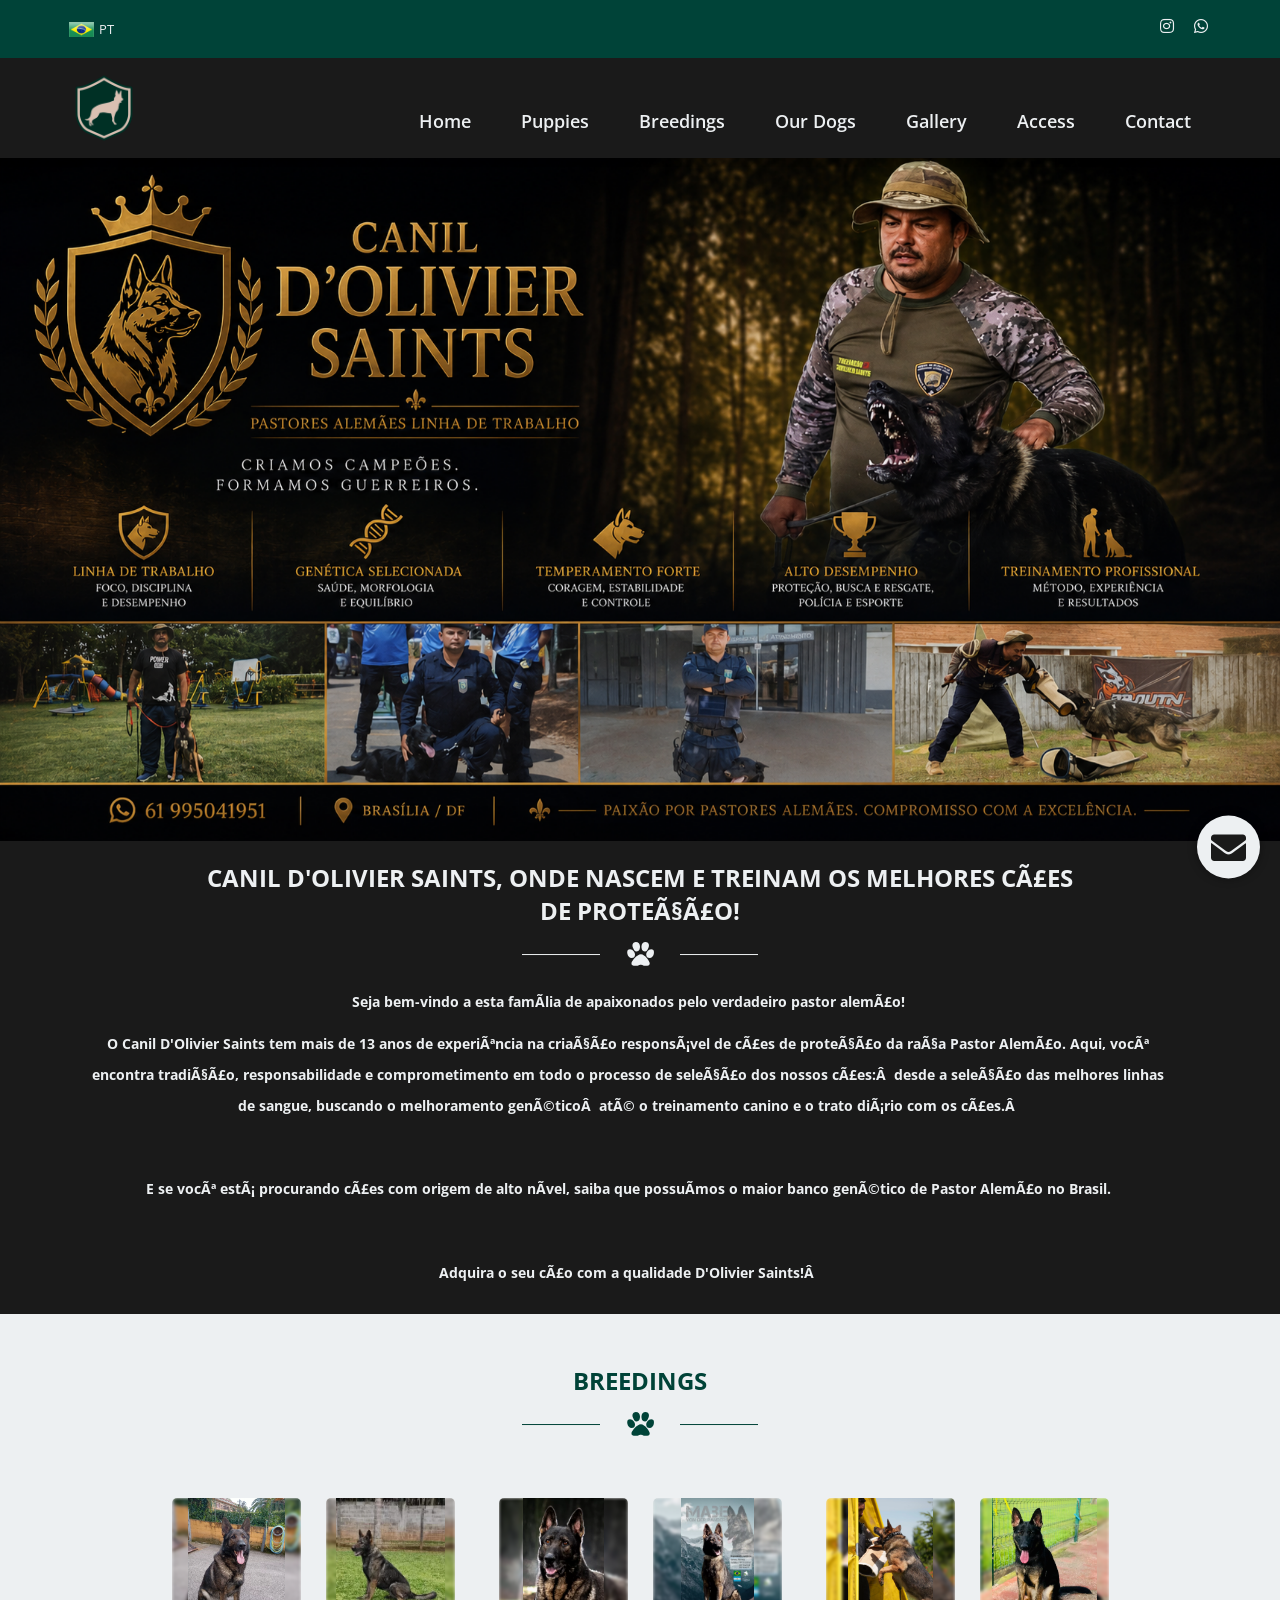
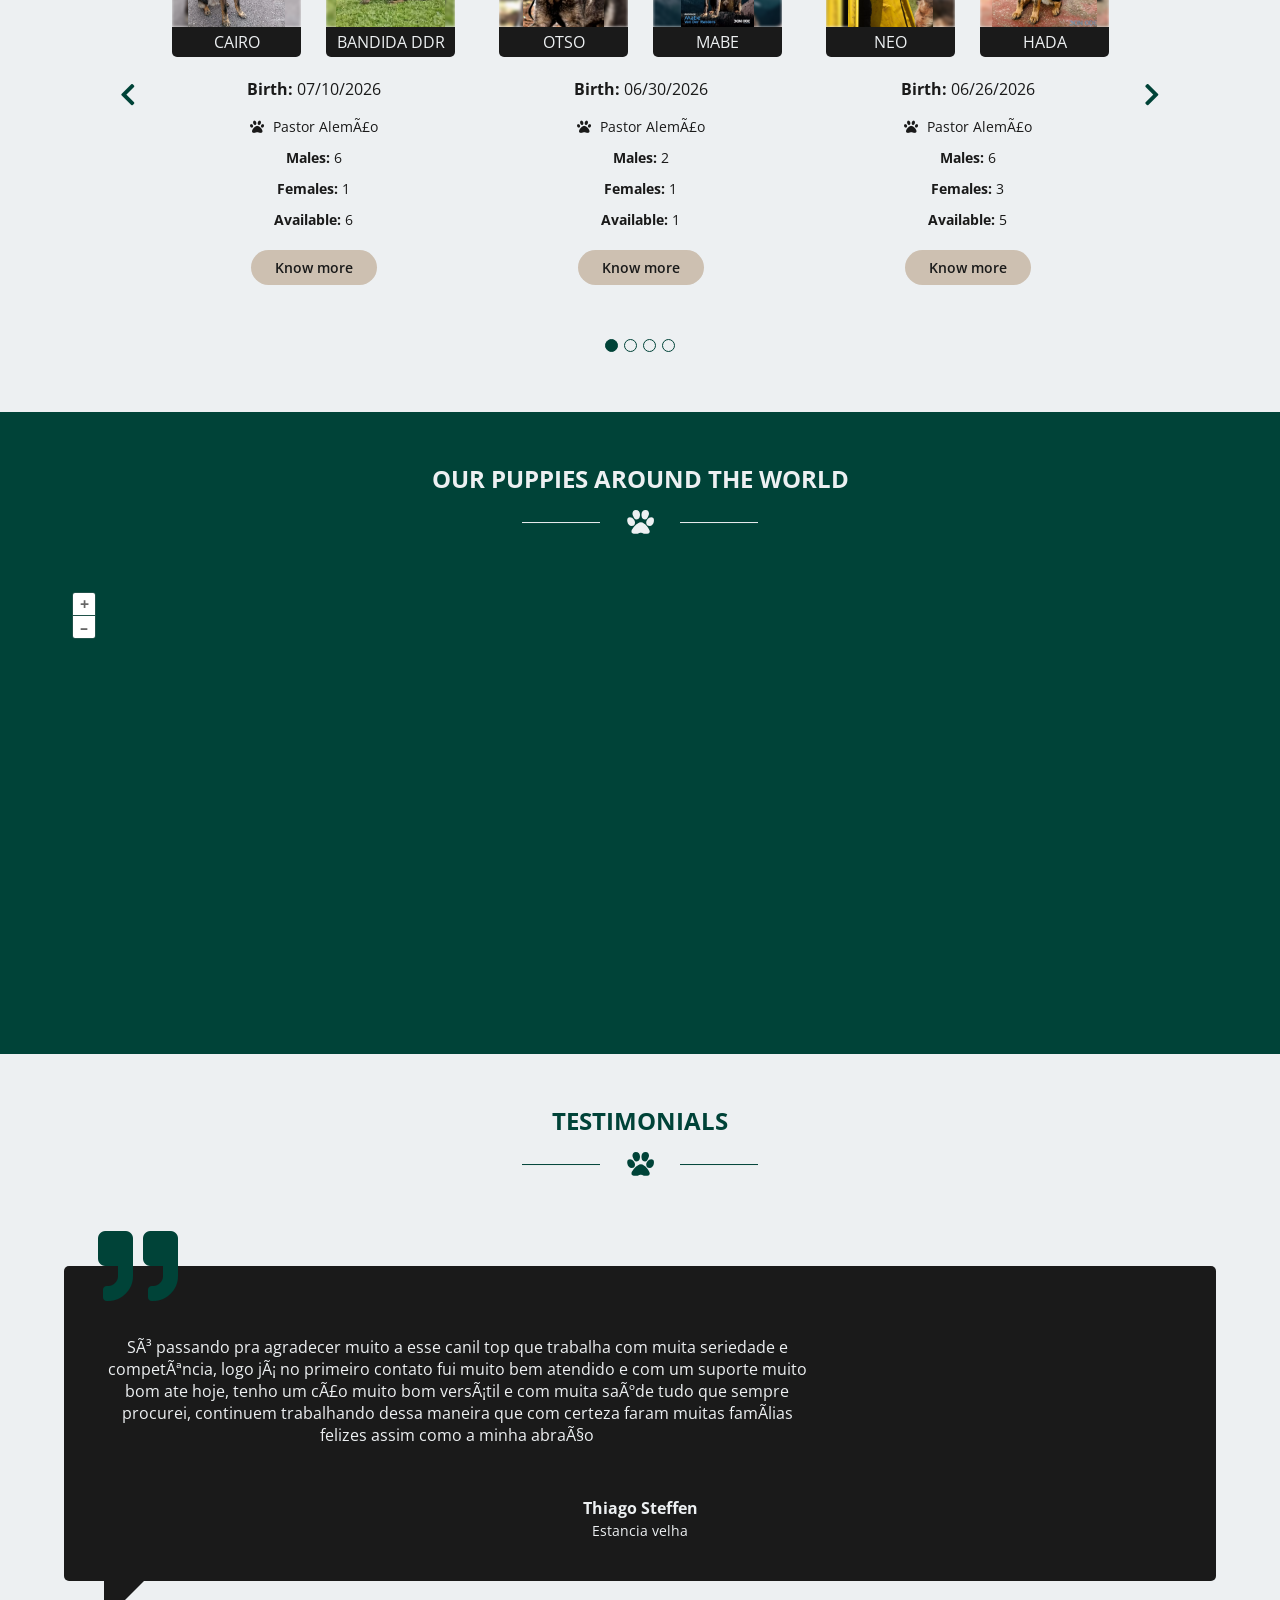
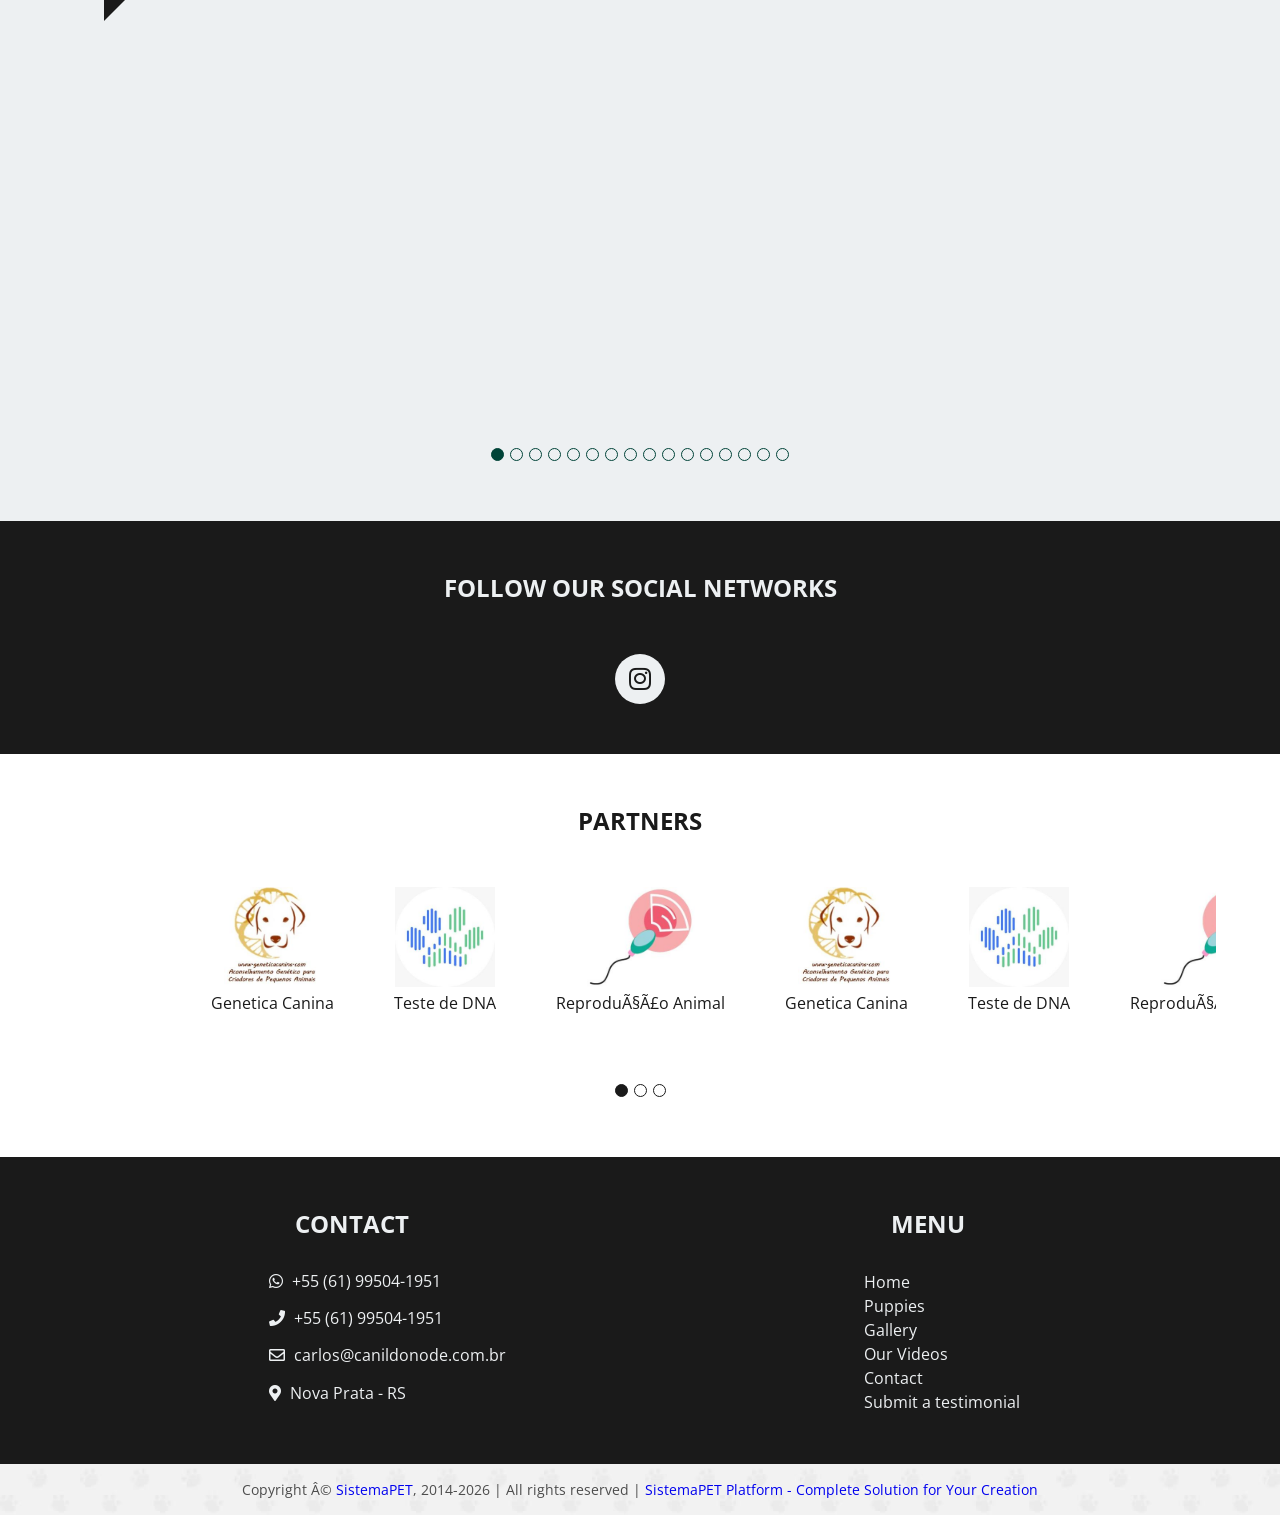
==== index.html @ 5baa45e4 "Add files via upload" ====
<!DOCTYPE html><html lang="pt-br"><head><meta name="google-site-verification" content="45U0EoIuYYDhsAiJz2Vni57uusUwulh90_RABfWBOsM" />
            <!-- Google Tag Manager -->
<script async="" src="js/fbevents.js"></script><script async="" src="js/gtm.js"></script><script>(function(w,d,s,l,i){w[l]=w[l]||[];w[l].push({'gtm.start':
new Date().getTime(),event:'gtm.js'});var f=d.getElementsByTagName(s)[0],
j=d.createElement(s),dl=l!='dataLayer'?'&l='+l:'';j.async=true;j.src=
'https://www.googletagmanager.com/gtm.js?id='+i+dl;f.parentNode.insertBefore(j,f);
})(window,document,'script','dataLayer','GTM-M57TX7K2');</script>
<!-- End Google Tag Manager -->
            <!-- Meta Pixel Code -->
<script>
!function(f,b,e,v,n,t,s)
{if(f.fbq)return;n=f.fbq=function(){n.callMethod?
n.callMethod.apply(n,arguments):n.queue.push(arguments)};
if(!f._fbq)f._fbq=n;n.push=n;n.loaded=!0;n.version='2.0';
n.queue=[];t=b.createElement(e);t.async=!0;
t.src=v;s=b.getElementsByTagName(e)[0];
s.parentNode.insertBefore(t,s)}(window, document,'script',
'https://connect.facebook.net/en_US/fbevents.js');
fbq('init', '1483537365658900');
fbq('track', 'PageView');
</script>
<noscript><img height="1" width="1" style="display:none"
src="https://www.facebook.com/tr?id=1483537365658900&ev=PageView&noscript=1"
/></noscript>
<!-- End Meta Pixel Code -->
        <title>D'Olivier Saints Cães de Função - Carlos Capilar</title>

    <meta http-equiv="Content-Type" content="text/html; charset=utf-8">

    <meta name="viewport" content="width=device-width, initial-scale=1.0, user-scalable=no">
    <meta http-equiv="X-UA-Compatible" content="ie=edge">

    
    <link rel="icon" href="images/logo_1055.png" type="image/png">
    
    <meta http-equiv="content-language" content="pt-br">
    <meta name="robots" content="index,follow">
    <meta name="author" content="SistemaPET">

    
    <meta name="title" content="D'Olivier Saints Cães de Função - Carlos Capilar">
    <meta name="description" content="Conheça o Canil D'Olivier Saints, onde nascem os melhores cães de proteção! Especialista em criação de Pastor Alemão e adestramento.">
    <meta name="keywords" content="Canil D'Olivier Saints - Pastor Alemão e Cães de Proteção">

    
    <meta property="og:type" content="website">
    <meta property="og:title" content="D'Olivier Saints Cães de Função - Carlos Capilar">
    <meta property="og:description" content="Conheça o Canil D'Olivier Saints, onde nascem os melhores cães de proteção! Especialista em criação de Pastor Alemão e adestramento.">
    <meta property="og:site_name" content="D'Olivier Saints Cães de Função - Carlos Capilar">
    <meta property="og:image" content="https://alesanto1.github.io/canil-saints/images/capa_1055_3991.png">
    <meta property="og:url" content="https://alesanto1.github.io/canil-saints/">
    
    
    <meta name="twitter:card" content="summary_large_image">
    <meta property="twitter:title" content="D'Olivier Saints Cães de Função - Carlos Capilar">
    <meta property="twitter:description" content="Conheça o Canil D'Olivier Saints, onde nascem os melhores cães de proteção! Especialista em criação de Pastor Alemão e adestramento.">    
<meta property="twitter:image" content="https://alesanto1.github.io/canil-saints/images/capa_1055_3991.png">
<meta property="twitter:url" content="https://alesanto1.github.io/canil-saints/">

<link rel="canonical" href="https://alesanto1.github.io/canil-saints/">

<meta property="og:locale" content="pt_BR">

<link rel="preconnect" href="https://fonts.googleapis.com">
<link rel="preconnect" href="https://fonts.gstatic.com" crossorigin>
<link rel="dns-prefetch" href="//www.google-analytics.com">
<link rel="dns-prefetch" href="//www.googletagmanager.com">

<script type="application/ld+json">
{
  "@context":"https://schema.org",
  "@type":"AnimalShelter",
  "name":"Canil D'Olivier Saints",
  "url":"https://alesanto1.github.io/canil-saints/",
  "logo":"https://alesanto1.github.io/canil-saints/images/logo_1055.png",
  "image":"https://alesanto1.github.io/canil-saints/images/capa_1055_3991.png",
  "description":"Conheça o Canil D'Olivier Saints, especialista em criação de Pastor Alemão e cães de proteção.",
  "address":{
    "@type":"PostalAddress",
    "addressCountry":"BR"
  },
  "sameAs":[
    "https://www.instagram.com/canil_don_ode/"
  ]
}
</script>
    
    <link rel="stylesheet" media="screen,print" href="css/all.min.css">
    <link rel="stylesheet" media="screen,print" href="css/slick.css">
    <link rel="stylesheet" media="screen,print" href="css/slick-theme.css">
    <link rel="stylesheet" media="screen,print" href="css/pagination.css">
    <link rel="preload" href="css/style.css" as="style" onload="this.onload=null;this.rel='stylesheet'">
    <style>
    :root {
                    --header-topo-fundo: #004338;
                    --header-topo-social: #edf0f2;
                    --header-fundo: #1a1a1a;
                    --header-texto: #edf0f2;
                    --header-divisores: #cdc0b1;
                    --header-btn-menu: #cdc0b1;
                    --parceiros-fundo: #ffffff;
                    --parceiros-texto: #1a1a1a;
                    --rodape-fundo: #1a1a1a;
                    --rodape-titulo: #edf0f2;
                    --rodape-texto: #edf0f2;
                    --rodape-btn-fundo: #cdc0b1;
                    --rodape-btn-texto: #1a1a1a;
                    --form-fundo: #edf0f2;
                    --form-texto: #1a1a1a;
                    --form-btn-fundo: #cdc0b1;
                    --form-btn-texto: #1a1a1a;
                    --form-msg-sucesso: #1a1a1a;
                    --form-msg-erro: #ff3939;
                    --filtro-fundo: #004338;
                    --filtro-texto: #edf0f2;
                    --filtro-ativo-fundo: #004338;
                    --filtro-ativo-texto: #edf0f2;
                    --novidade-img-divisoria: #004338;
                    --novidade-fundo: #edf0f2;
                    --novidade-texto: #1a1a1a;
                    --novidade-data-fundo: #1a1a1a;
                    --novidade-data-texto: #edf0f2;
                    --novidade-btn-fundo: #cdc0b1;
                    --novidade-btn-texto: #1a1a1a;
                    --animal-fundo: #edf0f2;
                    --animal-img-bg-cor: #f2f2f2;
                    --animal-texto: #1a1a1a;
                    --animal-sexo: #004338;
                    --animal-cor: #004338;
                    --animal-preco-fundo: #1a1a1a;
                    --animal-preco-texto: #edf0f2;
                    --animal-btn-fundo: #cdc0b1;
                    --animal-btn-texto: #1a1a1a;
                    --pedigree-fundo: #1a1a1a;
                    --pedigree-texto: #004338;
                    --pedigree-arvore-fundo: #edf0f2;
                    --pedigree-arvore-linhas: #172823;
                    --premio-fundo: #edf0f2;
                    --premio-texto: #1a1a1a;
                    --premio-colocacao-fundo: #004338;
                    --premio-colocacao-texto: #004338;
                    --depoimento-fundo: #1a1a1a;
                    --depoimento-texto: #edf0f2;
                    --depoimento-aspas: #004338;
                    --pagina-fundo: #edf0f2;
                    --pagina-texto: #1a1a1a;
                    --pagina-titulo-fundo: url('images/bg_pagina_titulo_fundo.png');
                    --pagina-titulo-texto: #004338;
                    --home-sobre-fundo: #1a1a1a;
                    --home-sobre-texto: #edf0f2;
                    --home-filhotes-fundo: url('images/bg_home_filhotes_fundo.png');
                    --home-filhotes-texto: #004338;
                    --home-premios-fundo: #1a1a1a;
                    --home-premios-texto: #edf0f2;
                    --home-novidades-fundo: #1a1a1a;
                    --home-novidades-texto: #edf0f2;
                    --home-ninhadas-fundo: #edf0f2;
                    --home-ninhadas-texto: #004338;
                    --home-pelo-mundo-fundo: #004338;
                    --home-pelo-mundo-texto: #edf0f2;
                    --home-depoimentos-fundo: #edf0f2;
                    --home-depoimentos-texto: #004338;
                    --home-extras-fundo: #1a1a1a;
                    --home-extras-texto: #1a1a1a;
                    --home-redes-fundo: #1a1a1a;
                    --home-redes-texto: #edf0f2;
                    --contato-endereco-titulo: #1a1a1a;
                    --contato-endereco-fundo: #edf0f2;
                    --contato-endereco-texto: #1a1a1a;
                    --blog-rodape-fundo: #edf0f2;
                    --blog-rodape-texto: #1a1a1a;
                    --ficha-titulos-fundo: #1a1a1a;
                    --ficha-titulos-texto: #edf0f2;
                    --ficha-arquivos-fundo: #edf0f2;
                    --ficha-arquivos-texto: #1a1a1a;
                    --ficha-btn-fundo: #cdc0b1;
                    --ficha-btn-texto: #1a1a1a;
                    --ficha-descedente-fundo: #edf0f2;
                    --ficha-descedente-texto: #1a1a1a;
                    --ninhada-filhotes-fundo: #edf0f2;
                    --ninhada-filhotes-texto: #1a1a1a;
                    --header-btn-icon: var(--header-fundo);
                    --form-msg-sucesso-fundo: rgba(26, 26, 26, 0.2);
                    --form-msg-erro-fundo: rgba(255, 57, 57, 0.2);
                    --animal-btn-fundo-hover: #a49a8e;
            }
</style>

    
    
    
    

<link rel="stylesheet" type="text/css" href="css/custom-bootstrap.css"><script>
    const premiumToShow = 0;
    const newsToShow = 0;
    const pupsToShow = 0;
    const plantelToShow = 0;
    const ninhadasToShow = 3;
</script></head>




    



<body>
    <!-- Google Tag Manager (noscript) -->
<noscript><iframe src="https://www.googletagmanager.com/ns.html?id=GTM-M57TX7K2"
height="0" width="0" style="display:none;visibility:hidden"></iframe></noscript>
<!-- End Google Tag Manager (noscript) -->



    <header>
    <div class="header-up">
        <div class="container flex j-between">
                            <div class="flags">
                                                                        <button class="scale" onclick="changeLanguage(0)" title="Português">
                                <img src="images/portugues.png" alt="Português">
                                 <span class="title-up">pt</span>                             </button>
                                                                                                        </div>
                                    <div class="icons scale">
                                                                                                            <a class="" href="https://www.instagram.com/canil_don_ode/" title="Instagram" target="_blank"><i class="fab fa-instagram"></i></a>
                                                                                                                                    
                
                                    <a href="whatsapp://send?text=https%3A%2F%2Fcanildonode.com.br%2F" title="Compartilhar via WhatsApp" target="_blank"><i class="fab fa-whatsapp"></i></a>
                            </div>
        </div>
    </div>
    <div class="header-down container flex j-between">
        <a class="scale" href="/" title="Home">
            <img class="logo" src="images/logo_1055.png" alt="D'Olivier Saints Cães de Função - Carlos Capilar" style="max-height: 80px">
        </a>
        <button class="toggle-menu"><i class="icon fas fa-bars"></i><span style="margin-left: 5px;">Menu</span></button>
                    <ul class="menu-principal flex">
                
                <li><a href="/" title="Home">Home</a></li>

                
                
                                    <li><a href="/filhotes" title="Puppies">Puppies</a></li>
                
                                                            <li>
                            <span>Breedings</span>
                            <ul class="child">
                                                                                                                                                <li><a href="/filhote/Pastor-Alemao/21050" title="Cairo x Bandida DDR">Cairo
                                                x Bandida DDR</a></li>
                                                                                                                                                                                    <li><a href="/filhote/Pastor-Alemao/21157" title="Otso x Mabe">Otso
                                                x Mabe</a></li>
                                                                                                                                                                                    <li><a href="/filhote/Pastor-Alemao/20919" title="Neo x Hada">Neo
                                                x Hada</a></li>
                                                                                                                                                                                    <li><a href="/filhote/Pastor-Alemao/20896" title="Cairo x Venus">Cairo
                                                x Venus</a></li>
                                                                                                                                                                                    <li><a href="/filhote/Pastor-Alemao/20897" title="Lobo x Sansa">Lobo
                                                x Sansa</a></li>
                                                                                                                                                                                    <li><a href="/filhote/Pastor-Alemao/20790" title="Jethro  x Briana">Jethro 
                                                x Briana</a></li>
                                                                                                                                                                                                                                                                                                                                                                                                                                                                                                                                                                                                                                                                                                                                                                                                                                                                                                                                                                                                                                                                                                                                                                                                                                                                                                                                                                                                                                                                                                                                                                                                                                                                                                                                                                                                                                                                                                                                                                                                                                                                                                                                                                                                                                                                                                                                                                                                                                                                                                                                                                                                                                                                                                                                                                                                                                                                                                                                                                                                                                                                                                                                                                                                                                                                                                                                                                                                                                                                                                                                                                                                                                                                                                                                                                                                                                                                                                                                                                                                                                                                                                                                                                                                                                                                                                                                                                                                                                                                                                                                                                                                                                                                                                                                                                                                                                                                                                                                                                                                                                                                                                                                                                                                                                                                                                                                                                                                                                                                                                                                                                                                                                                                                                                                                                                                                                                                                                                                                                                                                                                                                                                                                                                                                                                                                                                                                                                                                                                                                                                                                                                                                                                                                                                                                                                                                                                                                                                                                                                                                                                                                                                                                                                                                                                                                                                                                                                                                                                                                                                                                                                                                                                                                                                                                                                                                                                                                                                                                                                                                                                                                                                                                                                                                                                                                                                                                                                                                                                                                                                                                                                                                                                                                                                                                                                                                                                                                                                                                                                                                                                                                                                                                                                                                                                                                                                                                                                                                                                                                                                                                                                                                                                                                                                                                                                                                                                                                                                                                                                                                                                                                                                                                                                                                                                                                                                                                                                                                                                                                                                                                                                                                                                                                                                                                                                                                                                                                                                                                                                                                                                                                                                                                                                                                                                                                                                                                                                                                                                                                                                                                                                                                                                                                                                                                                                                                                                                                                                                                                                                                                                                                                                                                                                                                                                                                                                                                                                                                                                                                                                                                                                                                                                                                                                                                                                                                                                                                                                                                                                                                                                                                                                                                                                                                                                                                                                                                                                                                                                                                                                                                                                                                                                                                                                                                                                                                                                                                                                                                                                                                                                                                                                                                                                                                                                                                                                                                                                                                                                                                                                                                                                                                                                                                                                                                                                                                                                                                                                                                                                                                                                                                                                                                                                                                                                                                                                                                                                                                                                                                                                                                                                                                                                                                                                                                                                                                                                                                                                                                                                                                                                                <li><a href="/ninhadas/futuras" title="Next Breedings">Next Breedings</a>
                                    </li>
                                                                                                    <li><a href="/ninhadas/passadas" title="Past Breedings">Past Breedings</a>
                                    </li>
                                                                                            </ul>
                        </li>
                                    
                                                                                        <li>
                                <span>Our Dogs</span>
                                <ul class="child">
                                                                                                                        <li><a href="/raca/Pastor-Alemao" title="Pastor Alemão">Pastor Alemão</a></li>
                                                                                    <li><a href="/raca/Rottweiler" title="Rottweiler">Rottweiler</a></li>
                                                                                                                                                        <li><a href="/raca/saudade" title="In Memorian">In Memorian</a>
                                        </li>
                                                                                                                <li><a href="/raca/produzidos" title="Produced">Produced</a></li>
                                                                                                                <li><a href="/raca/aposentados" title="Retired">Retired</a></li>
                                                                                                        </ul>
                            </li>
                                                            
                                                            <li>
                            <span>Gallery</span>
                            <ul class="child">
                                                                    <li><a href="/album/campeonato-mundial-rsv" title="Campeonato Mundial da RSV ">Campeonato Mundial da RSV </a></li>
                                                                    <li><a href="/album/seminario-privado-com-igarki" title="Seminário Privado com Igarki">Seminário Privado com Igarki</a></li>
                                                                    <li><a href="/album/workshop-susep-canela-presidio" title="Workshop Susepe Canela - Presidio">Workshop Susepe Canela - Presidio</a></li>
                                                                    <li><a href="/album/convenio" title="Convênios e Filiações ">Convênios e Filiações </a></li>
                                                                    <li><a href="/album/treino-privado-com-vicente-ferre" title="Treino Privado com Vicente Ferré">Treino Privado com Vicente Ferré</a></li>
                                                                    <li><a href="/album/richard-mundo-selvagens" title="Richard Rasmussen - Mundo Selvagem">Richard Rasmussen - Mundo Selvagem</a></li>
                                                                    <li><a href="/album/seminario-em-vitoria-da-conquista-ba" title="Seminário em Vitória da Conquista/BA - 16 a 18 Janeiro 2026">Seminário em Vitória da Conquista/BA - 16 a 18 Janeiro 2026</a></li>
                                                                                                    <li><a href="/videos" title="Our Videos">Our Videos</a></li>
                                                            </ul>
                        </li>
                                    
                                    <li><a href="https://pet.sistemapet.com/login?canil=1055" title="Access">Access</a></li>
                
                                    <li><a href="/contato" title="Contact">Contact</a></li>
                
                            </ul>
            </div>
</header>

<svg xmlns="http://www.w3.org/2000/svg" style="display: none">
            <g id="underline" transform="translate(-842 -527.954)">
            <path id="Caminho_1" data-name="Caminho 1" d="M960.718,550.7c-2.137,0-1.2,1.113-5.458,1.113s-3.746-2.118-3.746-2.813c0-1.595,5.4-8.7,9.392-8.7s8.8,7.182,8.8,8.7c0,.87.277,2.813-3.591,2.813S962.855,550.7,960.718,550.7Z" fill="currentColor"></path>
            <path id="Caminho_2" data-name="Caminho 2" d="M1.972-1.8C5.061-1.8,7,1.567,7,3.5A3.5,3.5,0,0,1,3.5,7C1.567,7-.187,4.832-.572,2.955S-1.117-1.8,1.972-1.8Z" transform="translate(948 537)" fill="currentColor"></path>
            <path id="Caminho_3" data-name="Caminho 3" d="M4.251-1.8C1.162-1.8-.777,1.567-.777,3.5A3.5,3.5,0,0,0,2.723,7C4.656,7,6.41,4.832,6.8,2.955S7.34-1.8,4.251-1.8Z" transform="translate(967 537)" fill="currentColor"></path>
            <path id="Caminho_4" data-name="Caminho 4" d="M2.781-.046C5.479-.046,7,2.015,7,4.5S6.174,9.411,3.526,9.411C1.593,9.411,1.085,7.947-.1,5.351S.082-.046,2.781-.046Z" transform="translate(953 528)" fill="currentColor"></path>
            <path id="Caminho_5" data-name="Caminho 5" d="M3.693-.046C.995-.046-.526,2.015-.526,4.5S.3,9.411,2.948,9.411c1.933,0,2.441-1.465,3.624-4.061S6.392-.046,3.693-.046Z" transform="translate(962 528)" fill="currentColor"></path>
            <line id="Linha_1" data-name="Linha 1" x1="78" transform="translate(842 540.5)" fill="none" stroke="currentColor" stroke-width="1"></line>
            <line id="Linha_2" data-name="Linha 2" x1="78" transform="translate(1000 540.5)" fill="none" stroke="currentColor" stroke-width="1"></line>
        </g>
    </svg>
    
    <div class="slide-home">
        
                    <img class="item-slide" src="images/capa_1055_3991.png">
            </div>
    
    <div class="home-canil space">
        <div class="container">
            <h1 class="title-one title-up">Canil D'Olivier Saints, onde nascem e treinam os melhores cães de proteção! </h1>
            <svg class="underline" width="237" height="23.859"><use xlink:href="#underline"></use></svg>
            <div class="inner-content mt-3 row col-sm-12 col-md-12">
                <h2 style="text-align: center; line-height: 1.295; margin-top: 0pt; margin-bottom: 8pt;"><span style="font-size: 14px;">Seja bem-vindo a esta família de apaixonados pelo verdadeiro pastor alemão!</span></h2><h1><span id="docs-internal-guid-5cfabae1-7fff-4846-9e08-069b201d74f5" style="font-size: 30px;"></span></h1><h2 style="text-align: center; line-height: 1.295; margin-top: 0pt; margin-bottom: 8pt;"><span style="font-size: 14px;">O Canil D'Olivier Saints tem mais de 13 anos de experiência na criação responsável de cães de proteção da raça Pastor Alemão. Aqui, você encontra tradição, responsabilidade e comprometimento em todo o processo de seleção dos nossos cães:  desde a seleção das melhores linhas de sangue, buscando o melhoramento genético  até o treinamento canino e o trato diário com os cães. </span></h2><h2 style="text-align: center; line-height: 1.295; margin-top: 0pt; margin-bottom: 8pt;"><br></h2><h2 style="text-align: center; line-height: 1.295; margin-top: 0pt; margin-bottom: 8pt;"><span style="font-size: 14px;">E se você está procurando cães com origem de alto nível, saiba que possuímos o maior banco genético de Pastor Alemão no Brasil.</span></h2><h2 style="text-align: center; line-height: 1.295; margin-top: 0pt; margin-bottom: 8pt;"><br></h2><h2 style="text-align: center; line-height: 1.295; margin-top: 0pt; margin-bottom: 8pt;"><span style="font-size: 14px;">Adquira o seu cão com a qualidade D'Olivier Saints! </span></h2>
            </div>
        </div>
    </div>

    
    
    
    
    
    
    
            <div id="ninhadas" class="home-brooding space-bottom">
            <div class="container">
                <h2 class="title-one title-up">Breedings</h2>
                <svg class="underline" width="237" height="23.859"><use xlink:href="#underline"></use></svg>
                <div class="inner-content flex slide-brooding j-between">
                                                                        <div class="item-brooding">
                                <a href="/filhote/Pastor-Alemao/21050">
                                    <div class="scale flex parents j-between">
                                                                                <div>
                                            <figure class="a-center j-center animal-img-container" style="display: flex; height: 100%">
                                                 <img class="back" src="images/psb_245719_20250614083819.webp" alt="Cairo" title="Cairo">                                                 <img src="images/psb_245719_20250614083819.webp" alt="Cairo" title="Cairo">
                                            </figure>
                                            <label class="label-parents">Cairo</label>
                                        </div>
                                        <div>
                                            <figure class="a-center j-center animal-img-container" style="display: flex; height: 100%">
                                                 <img class="back" src="images/psb_248603_20250710151810.webp" alt="Bandida DDR" title="Bandida DDR">                                                 <img src="images/psb_248603_20250710151810.webp" alt="Bandida DDR" title="Bandida DDR">
                                            </figure>
                                            <label class="label-parents">Bandida DDR</label>
                                        </div>
                                    </div>
                                </a>
                                <p class="born">
                                                                                                                        <strong>Birth:</strong> 07/10/2026
                                                                                                            </p>
                                <div>
                                    <p class="race"><i class="fas fa-paw"></i> Pastor Alemão</p>
                                    <p class="boy"><strong>Males:</strong> 6</p>
                                    <p class="girl"><strong>Females:</strong> 1</p>
                                                                            <p class="available"><strong>Available:</strong> 6</p>
                                                                    </div>
                                <a class="btn btn-blue btn-round" href="/filhote/Pastor-Alemao/21050" title="Know more">Know more</a>
                            </div>
                                                                                                <div class="item-brooding">
                                <a href="/filhote/Pastor-Alemao/21157">
                                    <div class="scale flex parents j-between">
                                                                                <div>
                                            <figure class="a-center j-center animal-img-container" style="display: flex; height: 100%">
                                                 <img class="back" src="images/psb_243095_20250522152944.webp" alt="Otso" title="Otso">                                                 <img src="images/psb_243095_20250522152944.webp" alt="Otso" title="Otso">
                                            </figure>
                                            <label class="label-parents">Otso</label>
                                        </div>
                                        <div>
                                            <figure class="a-center j-center animal-img-container" style="display: flex; height: 100%">
                                                 <img class="back" src="images/psb_175005_20230823192542.webp" alt="Mabe" title="Mabe">                                                 <img src="images/psb_175005_20230823192542.webp" alt="Mabe" title="Mabe">
                                            </figure>
                                            <label class="label-parents">Mabe</label>
                                        </div>
                                    </div>
                                </a>
                                <p class="born">
                                                                                                                        <strong>Birth:</strong> 06/30/2026
                                                                                                            </p>
                                <div>
                                    <p class="race"><i class="fas fa-paw"></i> Pastor Alemão</p>
                                    <p class="boy"><strong>Males:</strong> 2</p>
                                    <p class="girl"><strong>Females:</strong> 1</p>
                                                                            <p class="available"><strong>Available:</strong> 1</p>
                                                                    </div>
                                <a class="btn btn-blue btn-round" href="/filhote/Pastor-Alemao/21157" title="Know more">Know more</a>
                            </div>
                                                                                                <div class="item-brooding">
                                <a href="/filhote/Pastor-Alemao/20919">
                                    <div class="scale flex parents j-between">
                                                                                <div>
                                            <figure class="a-center j-center animal-img-container" style="display: flex; height: 100%">
                                                 <img class="back" src="images/psb_245708_20250614083003.webp" alt="Neo" title="Neo">                                                 <img src="images/psb_245708_20250614083003.webp" alt="Neo" title="Neo">
                                            </figure>
                                            <label class="label-parents">Neo</label>
                                        </div>
                                        <div>
                                            <figure class="a-center j-center animal-img-container" style="display: flex; height: 100%">
                                                 <img class="back" src="images/psb_189604_20231230220841.webp" alt="Hada" title="Hada">                                                 <img src="images/psb_189604_20231230220841.webp" alt="Hada" title="Hada">
                                            </figure>
                                            <label class="label-parents">Hada</label>
                                        </div>
                                    </div>
                                </a>
                                <p class="born">
                                                                                                                        <strong>Birth:</strong> 06/26/2026
                                                                                                            </p>
                                <div>
                                    <p class="race"><i class="fas fa-paw"></i> Pastor Alemão</p>
                                    <p class="boy"><strong>Males:</strong> 6</p>
                                    <p class="girl"><strong>Females:</strong> 3</p>
                                                                            <p class="available"><strong>Available:</strong> 5</p>
                                                                    </div>
                                <a class="btn btn-blue btn-round" href="/filhote/Pastor-Alemao/20919" title="Know more">Know more</a>
                            </div>
                                                                                                <div class="item-brooding">
                                <a href="/filhote/Pastor-Alemao/20896">
                                    <div class="scale flex parents j-between">
                                                                                <div>
                                            <figure class="a-center j-center animal-img-container" style="display: flex; height: 100%">
                                                 <img class="back" src="images/psb_245719_20250614083819.webp" alt="Cairo" title="Cairo">                                                 <img src="images/psb_245719_20250614083819.webp" alt="Cairo" title="Cairo">
                                            </figure>
                                            <label class="label-parents">Cairo</label>
                                        </div>
                                        <div>
                                            <figure class="a-center j-center animal-img-container" style="display: flex; height: 100%">
                                                 <img class="back" src="images/psb_250853_20250730145836.webp" alt="Venus" title="Venus">                                                 <img src="images/psb_250853_20250730145836.webp" alt="Venus" title="Venus">
                                            </figure>
                                            <label class="label-parents">Venus</label>
                                        </div>
                                    </div>
                                </a>
                                <p class="born">
                                                                                                                        <strong>Birth:</strong> 06/17/2026
                                                                                                            </p>
                                <div>
                                    <p class="race"><i class="fas fa-paw"></i> Pastor Alemão</p>
                                    <p class="boy"><strong>Males:</strong> 3</p>
                                    <p class="girl"><strong>Females:</strong> 7</p>
                                                                            <p class="available"><strong>Available:</strong> 9</p>
                                                                    </div>
                                <a class="btn btn-blue btn-round" href="/filhote/Pastor-Alemao/20896" title="Know more">Know more</a>
                            </div>
                                                                                                <div class="item-brooding">
                                <a href="/filhote/Pastor-Alemao/20897">
                                    <div class="scale flex parents j-between">
                                                                                <div>
                                            <figure class="a-center j-center animal-img-container" style="display: flex; height: 100%">
                                                 <img class="back" src="images/psb_243097_20250522153309.webp" alt="Lobo" title="Lobo">                                                 <img src="images/psb_243097_20250522153309.webp" alt="Lobo" title="Lobo">
                                            </figure>
                                            <label class="label-parents">Lobo</label>
                                        </div>
                                        <div>
                                            <figure class="a-center j-center animal-img-container" style="display: flex; height: 100%">
                                                 <img class="back" src="images/psb_248526_20250709113913.webp" alt="Sansa" title="Sansa">                                                 <img src="images/psb_248526_20250709113913.webp" alt="Sansa" title="Sansa">
                                            </figure>
                                            <label class="label-parents">Sansa</label>
                                        </div>
                                    </div>
                                </a>
                                <p class="born">
                                                                                                                        <strong>Birth:</strong> 06/15/2026
                                                                                                            </p>
                                <div>
                                    <p class="race"><i class="fas fa-paw"></i> Pastor Alemão</p>
                                    <p class="boy"><strong>Males:</strong> 3</p>
                                    <p class="girl"><strong>Females:</strong> 4</p>
                                                                            <p class="available"><strong>Available:</strong> 6</p>
                                                                    </div>
                                <a class="btn btn-blue btn-round" href="/filhote/Pastor-Alemao/20897" title="Know more">Know more</a>
                            </div>
                                                                                                <div class="item-brooding">
                                <a href="/filhote/Pastor-Alemao/20790">
                                    <div class="scale flex parents j-between">
                                                                                <div>
                                            <figure class="a-center j-center animal-img-container" style="display: flex; height: 100%">
                                                 <img class="back" src="images/psb_cee013dc-a0f0-4666-a005-1f42517a5d1c_20251224163727.webp" alt="Jethro " title="Jethro ">                                                 <img src="images/psb_cee013dc-a0f0-4666-a005-1f42517a5d1c_20251224163727.webp" alt="Jethro " title="Jethro ">
                                            </figure>
                                            <label class="label-parents">Jethro </label>
                                        </div>
                                        <div>
                                            <figure class="a-center j-center animal-img-container" style="display: flex; height: 100%">
                                                 <img class="back" src="images/psb_176992_20230908153351.webp" alt="Briana" title="Briana">                                                 <img src="images/psb_176992_20230908153351.webp" alt="Briana" title="Briana">
                                            </figure>
                                            <label class="label-parents">Briana</label>
                                        </div>
                                    </div>
                                </a>
                                <p class="born">
                                                                                                                        <strong>Birth:</strong> 05/30/2026
                                                                                                            </p>
                                <div>
                                    <p class="race"><i class="fas fa-paw"></i> Pastor Alemão</p>
                                    <p class="boy"><strong>Males:</strong> 4</p>
                                    <p class="girl"><strong>Females:</strong> 5</p>
                                                                            <p class="available"><strong>Available:</strong> 2</p>
                                                                    </div>
                                <a class="btn btn-blue btn-round" href="/filhote/Pastor-Alemao/20790" title="Know more">Know more</a>
                            </div>
                                                                                                                                                                                                                                                                                                                                                                                                                                                                                                                                                                                                                                                                                                                                                                                                                                                                                                                                                                                                                                                                                                                                                                                                                                                                                                                                                                                                                                                                                                                                                                                                                                                                                                                                                                                                                                                                                                                                                                                                                                                                                                                                                                                                                                                                                                                                                                                                                                                                                                                                                                                                                                                                                                                                                                                                                                                                                                                                                                                                                                                                                                                                                                                                                                                                                                                                                                                                                                                                                                                                                                                                                                                                                                                                                                                                                                                                                                                                                                                                                                                                                                                                                                                                                                                                                                                                                                                                                                                                                                                                                                                                                                                                                                                                                                                                                                                                                                                                                                                                                                                                                                                                                                                                                                                                                                                                                                                                                                                                                                                                                                                                                                                                                                                                                                                                                                                                                                                                                                                                                                                                                                                                                                                                                                                                                                                                                                                                                                                                                                                                                            <div class="item-brooding">
                                <a href="/filhote/Pastor-Alemao/21274">
                                    <div class="scale flex parents j-between">
                                                                                <div>
                                            <figure class="a-center j-center animal-img-container" style="display: flex; height: 100%">
                                                 <img class="back" src="images/psb_245706_20250614082430.webp" alt="Thor" title="Thor">                                                 <img src="images/psb_245706_20250614082430.webp" alt="Thor" title="Thor">
                                            </figure>
                                            <label class="label-parents">Thor</label>
                                        </div>
                                        <div>
                                            <figure class="a-center j-center animal-img-container" style="display: flex; height: 100%">
                                                 <img class="back" src="images/psb_34ae8fbd-bbfa-48c6-ac19-a29dc02b0da5_20260110091142.webp" alt="Catrina" title="Catrina">                                                 <img src="images/psb_34ae8fbd-bbfa-48c6-ac19-a29dc02b0da5_20260110091142.webp" alt="Catrina" title="Catrina">
                                            </figure>
                                            <label class="label-parents">Catrina</label>
                                        </div>
                                    </div>
                                </a>
                                <p class="born">
                                                                                                                        <strong>Forecast:</strong> 07/28/2026
                                                                                                            </p>
                                <div>
                                    <p class="race"><i class="fas fa-paw"></i> Pastor Alemão</p>
                                    <p class="boy"><strong>Males:</strong> 0</p>
                                    <p class="girl"><strong>Females:</strong> 0</p>
                                                                    </div>
                                <a class="btn btn-blue btn-round" href="/filhote/Pastor-Alemao/21274" title="Know more">Know more</a>
                            </div>
                                                                                                <div class="item-brooding">
                                <a href="/filhote/Pastor-Alemao/21156">
                                    <div class="scale flex parents j-between">
                                                                                <div>
                                            <figure class="a-center j-center animal-img-container" style="display: flex; height: 100%">
                                                 <img class="back" src="images/psb_cee013dc-a0f0-4666-a005-1f42517a5d1c_20251224163727.webp" alt="Jethro " title="Jethro ">                                                 <img src="images/psb_cee013dc-a0f0-4666-a005-1f42517a5d1c_20251224163727.webp" alt="Jethro " title="Jethro ">
                                            </figure>
                                            <label class="label-parents">Jethro </label>
                                        </div>
                                        <div>
                                            <figure class="a-center j-center animal-img-container" style="display: flex; height: 100%">
                                                 <img class="back" src="images/psb_248598_20250710150041.webp" alt="Raya" title="Raya">                                                 <img src="images/psb_248598_20250710150041.webp" alt="Raya" title="Raya">
                                            </figure>
                                            <label class="label-parents">Raya</label>
                                        </div>
                                    </div>
                                </a>
                                <p class="born">
                                                                                                                        <strong>Forecast:</strong> 07/25/2026
                                                                                                            </p>
                                <div>
                                    <p class="race"><i class="fas fa-paw"></i> Pastor Alemão</p>
                                    <p class="boy"><strong>Males:</strong> 0</p>
                                    <p class="girl"><strong>Females:</strong> 0</p>
                                                                    </div>
                                <a class="btn btn-blue btn-round" href="/filhote/Pastor-Alemao/21156" title="Know more">Know more</a>
                            </div>
                                                                                                <div class="item-brooding">
                                <a href="/filhote/Pastor-Alemao/21277">
                                    <div class="scale flex parents j-between">
                                                                                <div>
                                            <figure class="a-center j-center animal-img-container" style="display: flex; height: 100%">
                                                 <img class="back" src="images/psb_cee013dc-a0f0-4666-a005-1f42517a5d1c_20251224163727.webp" alt="Jethro " title="Jethro ">                                                 <img src="images/psb_cee013dc-a0f0-4666-a005-1f42517a5d1c_20251224163727.webp" alt="Jethro " title="Jethro ">
                                            </figure>
                                            <label class="label-parents">Jethro </label>
                                        </div>
                                        <div>
                                            <figure class="a-center j-center animal-img-container" style="display: flex; height: 100%">
                                                 <img class="back" src="images/psb_248600_20250710151211.webp" alt="Yrra" title="Yrra">                                                 <img src="images/psb_248600_20250710151211.webp" alt="Yrra" title="Yrra">
                                            </figure>
                                            <label class="label-parents">Yrra</label>
                                        </div>
                                    </div>
                                </a>
                                <p class="born">
                                                                                                                        <strong>Forecast:</strong> 08/07/2026
                                                                                                            </p>
                                <div>
                                    <p class="race"><i class="fas fa-paw"></i> Pastor Alemão</p>
                                    <p class="boy"><strong>Males:</strong> 0</p>
                                    <p class="girl"><strong>Females:</strong> 0</p>
                                                                    </div>
                                <a class="btn btn-blue btn-round" href="/filhote/Pastor-Alemao/21277" title="Know more">Know more</a>
                            </div>
                                                                                                <div class="item-brooding">
                                <a href="/filhote/Pastor-Alemao/21202">
                                    <div class="scale flex parents j-between">
                                                                                <div>
                                            <figure class="a-center j-center animal-img-container" style="display: flex; height: 100%">
                                                 <img class="back" src="images/psb_227004_20241227091820.webp" alt="Lord" title="Lord">                                                 <img src="images/psb_227004_20241227091820.webp" alt="Lord" title="Lord">
                                            </figure>
                                            <label class="label-parents">Lord</label>
                                        </div>
                                        <div>
                                            <figure class="a-center j-center animal-img-container" style="display: flex; height: 100%">
                                                 <img class="back" src="images/psb_248606_20250710152245.webp" alt="Ohana" title="Ohana">                                                 <img src="images/psb_248606_20250710152245.webp" alt="Ohana" title="Ohana">
                                            </figure>
                                            <label class="label-parents">Ohana</label>
                                        </div>
                                    </div>
                                </a>
                                <p class="born">
                                                                                                                        <strong>Forecast:</strong> 07/26/2026
                                                                                                            </p>
                                <div>
                                    <p class="race"><i class="fas fa-paw"></i> Pastor Alemão</p>
                                    <p class="boy"><strong>Males:</strong> 0</p>
                                    <p class="girl"><strong>Females:</strong> 0</p>
                                                                    </div>
                                <a class="btn btn-blue btn-round" href="/filhote/Pastor-Alemao/21202" title="Know more">Know more</a>
                            </div>
                                                                                                <div class="item-brooding">
                                <a href="/filhote/Pastor-Alemao/21204">
                                    <div class="scale flex parents j-between">
                                                                                <div>
                                            <figure class="a-center j-center animal-img-container" style="display: flex; height: 100%">
                                                 <img class="back" src="images/psb_243097_20250522153309.webp" alt="Lobo" title="Lobo">                                                 <img src="images/psb_243097_20250522153309.webp" alt="Lobo" title="Lobo">
                                            </figure>
                                            <label class="label-parents">Lobo</label>
                                        </div>
                                        <div>
                                            <figure class="a-center j-center animal-img-container" style="display: flex; height: 100%">
                                                 <img class="back" src="images/psb_176996_20230908153836.webp" alt="Gala " title="Gala ">                                                 <img src="images/psb_176996_20230908153836.webp" alt="Gala " title="Gala ">
                                            </figure>
                                            <label class="label-parents">Gala </label>
                                        </div>
                                    </div>
                                </a>
                                <p class="born">
                                                                                                                        <strong>Forecast:</strong> 07/28/2026
                                                                                                            </p>
                                <div>
                                    <p class="race"><i class="fas fa-paw"></i> Pastor Alemão</p>
                                    <p class="boy"><strong>Males:</strong> 0</p>
                                    <p class="girl"><strong>Females:</strong> 0</p>
                                                                    </div>
                                <a class="btn btn-blue btn-round" href="/filhote/Pastor-Alemao/21204" title="Know more">Know more</a>
                            </div>
                                                                                                <div class="item-brooding">
                                <a href="/filhote/Pastor-Alemao/21203">
                                    <div class="scale flex parents j-between">
                                                                                <div>
                                            <figure class="a-center j-center animal-img-container" style="display: flex; height: 100%">
                                                 <img class="back" src="images/psb_245708_20250614083003.webp" alt="Neo" title="Neo">                                                 <img src="images/psb_245708_20250614083003.webp" alt="Neo" title="Neo">
                                            </figure>
                                            <label class="label-parents">Neo</label>
                                        </div>
                                        <div>
                                            <figure class="a-center j-center animal-img-container" style="display: flex; height: 100%">
                                                 <img class="back" src="images/psb_174971_20230823190039.webp" alt="Aspa" title="Aspa">                                                 <img src="images/psb_174971_20230823190039.webp" alt="Aspa" title="Aspa">
                                            </figure>
                                            <label class="label-parents">Aspa</label>
                                        </div>
                                    </div>
                                </a>
                                <p class="born">
                                                                                                                                                </p>
                                <div>
                                    <p class="race"><i class="fas fa-paw"></i> Pastor Alemão</p>
                                    <p class="boy"><strong>Males:</strong> 0</p>
                                    <p class="girl"><strong>Females:</strong> 0</p>
                                                                    </div>
                                <a class="btn btn-blue btn-round" href="/filhote/Pastor-Alemao/21203" title="Know more">Know more</a>
                            </div>
                                                            </div>
            </div>
        </div>
    
    
            <div id="mapa" class="home-map space">
            <div class="container">
                <h2 class="title-one  title-up">Our puppies around the world</h2>
                <svg class="underline" width="237" height="23.859"><use xlink:href="#underline"></use></svg>
                <div class="inner-content">
                    <div id="mapaCliente"></div>
                    <div id="popupMapa" class="ol-popup">
                        <a href="#" id="popup-closer" class="ol-popup-closer"></a>
                        <div id="popup-content"></div>
                    </div>
                </div>
            </div>
        </div>
    
    
            <div id="depoimentos" class="home-testmony space-bottom">
            <div class="container">
                <h2 class="title-one title-up">Testimonials</h2>
                <svg class="underline" width="237" height="23.859"><use xlink:href="#underline"></use></svg>
                <div class="inner-content slide-testmony">
                                            <div class="item-testmony border-5">
                            <i class="fas fa-quote-right"></i>
                             
                                <div class="row">
                                    <div class="col-md-8">Só passando pra agradecer muito a esse canil top que trabalha com muita seriedade e competência, logo já no primeiro contato fui muito bem atendido e com um suporte muito bom ate hoje, tenho um cão muito bom versátil e com muita saúde tudo que sempre procurei, continuem trabalhando dessa maneira que com certeza faram muitas famílias felizes assim como a minha abraço</div>
                                    <div class="col-md-4">
                                        <img src="https://netkennel.sistemapet.com.br/202339/sb_179451_2023092901913.JPG?t=1763673118" alt="" style="max-width: 340px; max-height: 500px;">
                                    </div>
                                </div>
                                                        <p class="person">Thiago Steffen</p>
                            <p class="place">Estancia velha</p>
                            <div class="triangle"></div>
                        </div>
                                            <div class="item-testmony border-5">
                            <i class="fas fa-quote-right"></i>
                             
                                <div class="row">
                                    <div class="col-md-8">Comprei uma filhote, D'Olivier Saints, já tem 10 dias que estou com a filhote, muito nervo, segura, dócil comigo, com uma agressão muito boa, só alegria, muito obrigado, Carlos e todos que fazem o canil D'Olivier Saints, o rei das matas!</div>
                                    <div class="col-md-4">
                                        <img src="images/sb_178954_2023092503911.webp" alt="" style="max-width: 340px; max-height: 500px;">
                                    </div>
                                </div>
                                                        <p class="person">Tiago</p>
                            <p class="place">Teresina</p>
                            <div class="triangle"></div>
                        </div>
                                            <div class="item-testmony border-5">
                            <i class="fas fa-quote-right"></i>
                             
                                <div class="row">
                                    <div class="col-md-8">Gostaria de expressar minha profunda gratidão ao Sr. Carlos pela sua notável transparência, sinceridade e diligência.
Após uma pesquisa minuciosa, tomei a decisão de adquirir um casal de filhotes da linhagem D'Olivier Saints. O Sr. Carlos desempenhou um papel fundamental ao esclarecer todas as minhas dúvidas, fornecer imagens e vídeos detalhados dos filhotes e oferecer orientações essenciais assim que eles chegaram.
Durante o transporte, recebi informações precisas e registros visuais que documentaram todo o trajeto dos filhotes, desde a partida até a entrega. Isso reflete o comprometimento e a responsabilidade notáveis dessa equipe.
À medida que testemunho diariamente o extraordinário crescimento, qualidade e vitalidade dos filhotes, torna-se desafiador expressar plenamente a imensa felicidade e satisfação que sinto por ter escolhido os serviços e cuidados do criadouro D'Olivier Saints.</div>
                                    <div class="col-md-4">
                                        <img src="images/sb_178824_2023092207915.webp" alt="" style="max-width: 340px; max-height: 500px;">
                                    </div>
                                </div>
                                                        <p class="person">GENIVAL L. ALENCAR</p>
                            <p class="place">Belo Horizonte</p>
                            <div class="triangle"></div>
                        </div>
                                            <div class="item-testmony border-5">
                            <i class="fas fa-quote-right"></i>
                                                            <p>Trabalho com caes a 23 anos ou mais , e conheço muitos criadores, mas o canil Donode vem se destacando nos ultimos anos em estrutura física e principalmente na qualidade do seu plantel.</p>
                                                        <p class="person">Rodrigo lunardi</p>
                            <p class="place">Caxias do sul</p>
                            <div class="triangle"></div>
                        </div>
                                            <div class="item-testmony border-5">
                            <i class="fas fa-quote-right"></i>
                             
                                <div class="row">
                                    <div class="col-md-8">Canil de excelência; primam pela dedicação ao constante desenvolvimento de animais com a melhor qualidade genética e o melhor comportamento possível. Pastores Alemães para trabalho, mas também para companhia. Recomendo fortemente!</div>
                                    <div class="col-md-4">
                                        <img src="images/sb_177722_2023091503928.webp" alt="" style="max-width: 340px; max-height: 500px;">
                                    </div>
                                </div>
                                                        <p class="person">Cássio Garcez</p>
                            <p class="place">São Leopoldo</p>
                            <div class="triangle"></div>
                        </div>
                                            <div class="item-testmony border-5">
                            <i class="fas fa-quote-right"></i>
                             
                                <div class="row">
                                    <div class="col-md-8">Adquirir um cão DonOde foi uma grande satisfação e conquista. Genética e manejo responsável, tudo isso conduzido por um grande profissional através da sua equipe e super estrutura física; ética e respeito com a natureza e os animais! Parabéns Carlos Capilar, recomendo muito!</div>
                                    <div class="col-md-4">
                                        <img src="images/sb_177719_2023091501904.webp" alt="" style="max-width: 340px; max-height: 500px;">
                                    </div>
                                </div>
                                                        <p class="person">Mauro da Silveira</p>
                            <p class="place">Torres</p>
                            <div class="triangle"></div>
                        </div>
                                            <div class="item-testmony border-5">
                            <i class="fas fa-quote-right"></i>
                             
                                <div class="row">
                                    <div class="col-md-8">Baita cão, muito equilibrado, bons impulsos e ótima saúde. Dos meus cães é o que mais me aprazera a companhia! 
Parabenizo a Don Ode pelo ótimo trabalho na seleção dos cães! 
Estamos carentes deste nível de profissionalismo no segmento!  
Muito grato e super recomendo...</div>
                                    <div class="col-md-4">
                                        <img src="images/sb_177693_2023091508907.webp" alt="" style="max-width: 340px; max-height: 500px;">
                                    </div>
                                </div>
                                                        <p class="person">Maurício k. Bianchin</p>
                            <p class="place">Lajeado</p>
                            <div class="triangle"></div>
                        </div>
                                            <div class="item-testmony border-5">
                            <i class="fas fa-quote-right"></i>
                             
                                <div class="row">
                                    <div class="col-md-8">Canil referência no país em pastor alemão linha de trabalho , ótima estrutura e equipe muito competente , adquiri um macho para guarda & proteção e estou extremamente satisfeito!!! Genética , saúde e temperamento top demais!!! Parabéns Carlos , pelo ótimo trabalho!!!</div>
                                    <div class="col-md-4">
                                        <img src="images/sb_177689_2023091410949.webp" alt="" style="max-width: 340px; max-height: 500px;">
                                    </div>
                                </div>
                                                        <p class="person">Gabriel Hermínio Duran Cruces</p>
                            <p class="place">Vila flores</p>
                            <div class="triangle"></div>
                        </div>
                                            <div class="item-testmony border-5">
                            <i class="fas fa-quote-right"></i>
                                                            <p>Precisava de um cão  que realmente realizasse proteção patrimonial, passei anos tentando sem sucesso. Até que conheci o sr. Carlos Capillar que me disponibilizou o Cão Uchoa DDR D'Olivier Saints. Posso dizer que agora durmo tranquilo tendo esse excelente cão zelando pelo nosso patrimônio e segurança pessoal. Muito obrigado ao Canil D'Olivier Saints. Recomendo a todos.</p>
                                                        <p class="person">JUNIOR RAFAEL GONCALVES</p>
                            <p class="place">Ponta Grossa</p>
                            <div class="triangle"></div>
                        </div>
                                            <div class="item-testmony border-5">
                            <i class="fas fa-quote-right"></i>
                             
                                <div class="row">
                                    <div class="col-md-8">Adquiri minha cadela a 3 anos por indicação de um profissional da área, o melhor cão que já tive e que poderia ter, lealdade, nervos fortes e saúde impecável. Nesse período venho acompanhando o trabalho do canil D'Olivier Saints e sem dúvida nenhuma, a melhor estrutura, experiência, seriedade e com altos investimentos em melhoria genética. Parabéns Carlos Capilar e equipe, vocês são os melhores no que fazem..</div>
                                    <div class="col-md-4">
                                        <img src="https://netkennel.sistemapet.com.br/202337/sb_177680_2023091408923.png?t=1763673118" alt="" style="max-width: 340px; max-height: 500px;">
                                    </div>
                                </div>
                                                        <p class="person">Marcelo Cauduro</p>
                            <p class="place">Caxias do Sul</p>
                            <div class="triangle"></div>
                        </div>
                                            <div class="item-testmony border-5">
                            <i class="fas fa-quote-right"></i>
                             
                                <div class="row">
                                    <div class="col-md-8">Volcano D'Olivier Saints,superou todas as minhas espectativas,um cão muito inteligente e extremamente fiel e protetor.</div>
                                    <div class="col-md-4">
                                        <img src="https://netkennel.sistemapet.com.br/202337/sb_177679_2023091408947.jpg?t=1763673118" alt="" style="max-width: 340px; max-height: 500px;">
                                    </div>
                                </div>
                                                        <p class="person">Marcos Giordani</p>
                            <p class="place">Bento Gonçalves</p>
                            <div class="triangle"></div>
                        </div>
                                            <div class="item-testmony border-5">
                            <i class="fas fa-quote-right"></i>
                             
                                <div class="row">
                                    <div class="col-md-8">Escolhi o Don Ode após muita pesquisa e diversas dúvidas. Afinal , a internet proporciona Contatos com muitos criadores.  Desde a primeira troca de
Mensagem com Capilar já tinha certeza que meu filhote seria de lá . Meu primeiro pastor alemão, queria pra guarda, mas uma fêmea não dominante já q iria conviver com a família . Ele a escolheu a dedo, ela é perfeita . Linda , com ótima personalidade e grande potencial pra exercer sua função . Está com quase sete meses . Desde q ela chegou tenho suporte dele personalizado fora o grupo que fazemos parte logo ao comprar o filhote. Aprendo muito com grupo. Participar dessa família, ou seja ter um don ode , faz com que a gente seja o melhor dono possível do animal , que n pare de buscar conhecimento . Porque vou te falar , a genética é maravilhosa e o resto cabe a nós. Tive dúvida da distância , mas o próprio irmão dele a trouxe até mim e cheio de cuidados. Tô muito feliz na minha escolha . Carlos você está de parabéns !! Realmente vc entrega o que fala !! 👏👏👏🥰</div>
                                    <div class="col-md-4">
                                        <img src="https://netkennel.sistemapet.com.br/202337/sb_177678_2023091407937.jpeg?t=1763673118" alt="" style="max-width: 340px; max-height: 500px;">
                                    </div>
                                </div>
                                                        <p class="person">Fernanda Cabral</p>
                            <p class="place">Rio verde do Mato Grosso do Sul</p>
                            <div class="triangle"></div>
                        </div>
                                            <div class="item-testmony border-5">
                            <i class="fas fa-quote-right"></i>
                             
                                <div class="row">
                                    <div class="col-md-8">Hoje, no Brasil não  conheço outro canil com uma enorme estrutura genética e voltada à cães de trabalho.  Tendo em vista todo investimento, não é a atoa que o Canil D'Olivier Saints exporta cães até para Europa e tem grande parte  do seu plantio em cães  de polícia.  Na minha visão profissional a 19 anos treinando cães.  O melhor canil de pastores alemães</div>
                                    <div class="col-md-4">
                                        <img src="images/sb_177677_2023091407959.webp" alt="" style="max-width: 340px; max-height: 500px;">
                                    </div>
                                </div>
                                                        <p class="person">ivaldemir louback</p>
                            <p class="place">Guararema</p>
                            <div class="triangle"></div>
                        </div>
                                            <div class="item-testmony border-5">
                            <i class="fas fa-quote-right"></i>
                                                            <p>Queria agradecer ao canil D'Olivier Saints Que desde o início foi muito profissional, sincero e transparente comigo na pessoa do Capilar que se tornou um amigo e me dá todo suporte em relação ao meu cão (zorro MusxPuma) o qual até agora vem se mostrando um ótimo cão de família e um excelente guarda patrimonial...desde já agradeço por tudo e em breve estarei trazendo uma fêmea meu amigo ...se prepara que a régua cada vez tá maior a culpa é sua e o cliente/amigo é  chato😂👍👊</p>
                                                        <p class="person">irapuan ribeiro</p>
                            <p class="place">nova friburgo</p>
                            <div class="triangle"></div>
                        </div>
                                            <div class="item-testmony border-5">
                            <i class="fas fa-quote-right"></i>
                             
                                <div class="row">
                                    <div class="col-md-8">Só me resta elogiar o profissionalismo da equipe D'Olivier Saints. Pois demonstraram conhecer muito a raça e souberam indicar a genética e o indivíduo certo pra atividade que eu precisava. 
Além do pós venda ter sido excelente!!!</div>
                                    <div class="col-md-4">
                                        <img src="images/sb_177676_2023091406916.webp" alt="" style="max-width: 340px; max-height: 500px;">
                                    </div>
                                </div>
                                                        <p class="person">Fernando Demutti</p>
                            <p class="place">Gramado</p>
                            <div class="triangle"></div>
                        </div>
                                            <div class="item-testmony border-5">
                            <i class="fas fa-quote-right"></i>
                             
                                <div class="row">
                                    <div class="col-md-8">Quando resolvi ter um cão procurei um canil com referências e saúde em temperamento, então cheguei no canil DON ODE hoje estou Feliz com minha cadela LEO, Obrigado DON ODE pela seriedade e compromisso.</div>
                                    <div class="col-md-4">
                                        <img src="images/sb_177675_2023091406922.webp" alt="" style="max-width: 340px; max-height: 500px;">
                                    </div>
                                </div>
                                                        <p class="person">Alex sandro Martins da Rosa</p>
                            <p class="place">Caxias do sul</p>
                            <div class="triangle"></div>
                        </div>
                                    </div>
            </div>
        </div>
    
    
    
    
            <div id="social" class="our-social space">
            <div class="container">
                <h2 class="title-one  title-up">Follow our social networks</h2>
                <div class="inner-content flex j-center">
                                                                            <a href="https://www.instagram.com/canil_don_ode/" class="scale flex j-center a-center" title="Instagram" target="_blank"><i class="fab fa-instagram"></i></a>
                                                                                                                                        </div>
            </div>
        </div>
    
    <!-- <button class="back-to-top-mobile"><i class="fas fa-chevron-up"></i></button> -->

    <div class="content-contact-fixed">
    <div class="head open">
        <!-- <span><i class="fas fa-chevron-up"></i></span> -->
                    <i class="fas fa-envelope"></i>
            </div>
            <form class="form close contato-form" id="contato" onsubmit="onContactSubmit(event)">
            <input type="hidden" name="codCao" id="codCao">
            <input type="hidden" name="codNin" id="codNin">
            <span class="icon"><i class="fas fa-envelope"></i></span>
            <span class="close"><i class="fas fa-times"></i></span>
            <h2 class="title-two title-up">Contact us</h2>
            <div class="custom-scroll">
                <input type="hidden" name="contactType" id="contactType" value="duvidas">
                <p>
                    <label for="contactBreed">Breed</label>
                    <select name="contactBreed" id="contactBreed">
                                                                                    <option value="253">Pastor Alemão</option>
                                                                                                                <option value="315">Rottweiler</option>
                                                                        </select>
                </p>
                <input type="text" name="humano" id="humano" placeholder="Digite Seu Nome">
                <p>
                    <label for="contactName">Name</label>
                    <input type="text" name="contactName" id="contactName" placeholder="Enter Your Name">
                    <span class="error"></span>
                </p>
                <p>
                    <label for="contactMail">Email</label>
                    <input type="email" name="contactMail" id="contactMail" placeholder="Enter Your Email">
                    <span class="error"></span>
                </p>
                                    <p>
                        <label for="contactWhats">whats</label>
                        <input type="number" autocomplete="tel" name="contactWhats" id="contactWhats" placeholder="Enter Your Whatsapp">
                        <span class="error"></span>
                    </p>
                                <p>
                    <label for="contactCity">City</label>
                    <input type="text" name="contactCity" id="contactCity" placeholder="Enter Your City">
                    <span class="error"></span>
                </p>
                <p>
                    <label for="contactMessage">Message</label>
                    <textarea name="contactMessage" id="contactMessage" placeholder="Type your message"></textarea>
                    <span class="error"></span>
                </p>
                <button type="submit" class="btn btn-round">Submit</button>
                <p class="sucess-message text-center"><i class="far fa-check-circle"></i> Message sent successfully!</p>
                <p class="error-message text-center"><i class="far fa-times-circle"></i> The message could not be sent, please try again.</p>
            </div>
        </form>
    </div>

<script>
    function onContactSubmit(event) {
        event.preventDefault()
        const submitButton = $('.contato-form button[type="submit"]')
        submitButton.attr('disabled', true)

        const $errorMessage = document.querySelector('#contato .error-message')
        const $successMessage = document.querySelector('#contato .sucess-message')

        $errorMessage.style.display = 'none'
        $successMessage.style.display = 'none'

        const formData = new FormData()
        $('#contact-files').each((i, el) => {
            if (el.files.length > 0) formData.append('image', el.files[0])
        })

        const formFields = $(event.target).serializeArray()
        for (const field of formFields) {
            formData.append(field.name, field.value)
            clearInputError(field.name)
        }

        formData.append('formtm', 1783996336)

        $.ajax({
            url: '/api/contato',
            type: 'POST',
            data: formData,
            processData: false,
            contentType: false,
            dataType: 'json',
            success: (res) => {
                if (res && res.erros) return renderErros(res.erros, $errorMessage, $successMessage)
                $successMessage.style.display = 'block'
                if (typeof actionReport !== 'undefined') {
                    actionReport(TYPE.email, formData.get('codNin'))
                }
            },
            complete: () => submitButton.attr('disabled', false)
        })
    }

    let originalTexts = ''

    window.addEventListener('load', function () {
        $('#contact-files').on('change', function (event) {
            if (event.target.files.length < 1) {
                if (originalTexts) $('#contact-files-preview').text(originalTexts)
                return
            }
    
            originalTexts = $('#contact-files-preview').text()
    
            $('#contact-files-preview').text(event.target.files[0].name)
        })
    })


    const formtm = 1783996336
</script>
    <div class="zoom-panel">
    <div class="zoom-container">
        <button class="close-zoom"><i class="fas fa-times"></i></button>
        <img>
    </div>
</div>
<footer>
            <div class="foot-partner space-bottom">
            <div class="container">
                <h2 class="title-one title-up">Partners</h2>
                <div class="inner-content flex j-between slide-partner">
                                            <figure class="item-partner">
                            <a href="https://www.instagram.com/mv.fernandadeconto/" title="Reprodu��o Animal" target="_blank">
                                <img src="images/751e46e7c6b332eda4a3ed90417b67b7.jpg" alt="Reprodu��o Animal">
                                <figcaption>Reprodução Animal</figcaption>
                            </a>
                        </figure>
                                            <figure class="item-partner">
                            <a href="https://instagram.com/genetica.canina?igshid=MzRlODBiNWFlZA==" title="Genetica Canina" target="_blank">
                                <img src="images/1d8253e69abf7292367ae66c4a1c2524.jpg" alt="Genetica Canina">
                                <figcaption>Genetica Canina</figcaption>
                            </a>
                        </figure>
                                            <figure class="item-partner">
                            <a href="https://petgenoma.com.br/?gad_source=1&gclid=Cj0KCQjw4cS-BhDGARIsABg4_J0Fb6fU5YWoVxh9nUp4b7boELaOxd9HHdwOeZYUNlbPQnwu6JAbfKMaApDnEALw_wcB" title="Teste de DNA " target="_blank">
                                <img src="images/efa00ea1a9791047fda8fd142a766947.jpg" alt="Teste de DNA ">
                                <figcaption>Teste de DNA </figcaption>
                            </a>
                        </figure>
                                    </div>
            </div>
        </div>
        <div class="foot-menus space">
        <div class="container tree-coluns flex">
            <div class="contact">
                <h2 class="title-one title-up">Contact</h2>
                <ul>
                                                                                                            <li class="scale"><a href="https://wa.me/5561995041951" title="Whatsapp" target="_blank"><i class="fab fa-whatsapp"></i> +55 (61) 99504-1951</a></li>
                                                                                                                            <li class="scale" style="margin-bottom: 15px"><a href="tel:5561995041951" title="Telefone"><i class="fas fa-phone"></i> +55 (61) 99504-1951</a></li>
                                                                                                                    <li class="scale"><a href="/cdn-cgi/l/email-protection#6e0d0f1c02011d2e0d0f0007020a0100010a0b400d0103400c1c" title="Email" style="word-wrap: break-word"><i class="far fa-envelope"></i> <span class="__cf_email__" data-cfemail="e98a889b85869aa98a888780858d8687868d8cc78a8684c78b9b">[email protected]</span></a></li>
                                                            <li><p><i class="fas fa-map-marker-alt"></i> Nova Prata - RS</p></li>
                    
                                    </ul>
            </div>
                        <div class="menu">
                <h2 class="title-one title-up">Menu</h2>
                <ul>
                    <li class="scale"><a href="/" title="Home">Home</a></li>
                     <li class="scale"><a href="/filhotes" title="Puppies">Puppies</a></li>                                          <li class="scale"><a href="/galeria" title="Gallery">Gallery</a></li>                      <li class="scale"><a href="/videos" title="Our Videos">Our Videos</a></li> 
                                            <li class="scale"><a href="/contato" title="Contact">Contact</a></li>
                                        <li class="scale"><a href="/depoimento" title="Testimony">Submit a testimonial</a></li>
                </ul>
            </div>
        </div>
    </div>
    <div class="foot-copyright">
        <div class="container">
            <p>Copyright © <a href="https://sistemapet.com">SistemaPET</a>, 2014-2026 | All rights reserved | <a href="https://sistemapet.com">SistemaPET Platform - Complete Solution for Your Creation</a></p>
        </div>
    </div>
</footer>

<script data-cfasync="false" src="js/email-decode.min.js"></script><script type="text/javascript" src="js/jquery-1.11.0.min.js"></script>
<script type="text/javascript" src="js/slick.min.js"></script>
<script type="text/javascript" src="js/pagination.min.js"></script>
<script src="js/bundle.tracing.min.js" crossorigin="anonymous"></script>
<script src="js/main.js"></script>
<script src="js/lazysizes.min.js"></script>

            <script src="js/ol.js"></script>
        <link rel="stylesheet" href="css/ol.css">
        <script src="js/mapaClientes.js"></script>
    <script>(function(){function c(){var b=a.contentDocument||a.contentWindow.document;if(b){var d=b.createElement('script');d.innerHTML="window.__CF$cv$params={r:'a1ad1dad6d9d656e',t:'MTc4Mzk5NjMzNg=='};var a=document.createElement('script');a.src='/cdn-cgi/challenge-platform/scripts/jsd/main.js';document.getElementsByTagName('head')[0].appendChild(a);";b.getElementsByTagName('head')[0].appendChild(d)}}if(document.body){var a=document.createElement('iframe');a.height=1;a.width=1;a.style.position='absolute';a.style.top=0;a.style.left=0;a.style.border='none';a.style.visibility='hidden';document.body.appendChild(a);if('loading'!==document.readyState)c();else if(window.addEventListener)document.addEventListener('DOMContentLoaded',c);else{var e=document.onreadystatechange||function(){};document.onreadystatechange=function(b){e(b);'loading'!==document.readyState&&(document.onreadystatechange=e,c())}}}})();</script><iframe height="1" width="1" style="position: absolute; top: 0px; left: 0px; border: none; visibility: hidden;"></iframe>


</body></html>
---- css/pagination.css ----
.paginationjs{line-height:1.6;font-family:Marmelad,"Lucida Grande",Arial,"Hiragino Sans GB",Georgia,sans-serif;font-size:14px;box-sizing:initial}.paginationjs:after{display:table;content:" ";clear:both}.paginationjs .paginationjs-pages{float:left}.paginationjs .paginationjs-pages ul{float:left;margin:0;padding:0}.paginationjs .paginationjs-go-button,.paginationjs .paginationjs-go-input,.paginationjs .paginationjs-nav{float:left;margin-left:10px;font-size:14px}.paginationjs .paginationjs-pages li{float:left;border:1px solid #aaa;border-right:none;list-style:none}.paginationjs .paginationjs-pages li>a{min-width:30px;height:28px;line-height:28px;display:block;background:#fff;font-size:14px;color:#333;text-decoration:none;text-align:center}.paginationjs .paginationjs-pages li>a:hover{background:#eee}.paginationjs .paginationjs-pages li.active{border:none}.paginationjs .paginationjs-pages li.active>a{height:30px;line-height:30px;background:#aaa;color:#fff}.paginationjs .paginationjs-pages li.disabled>a{opacity:.3}.paginationjs .paginationjs-pages li.disabled>a:hover{background:0 0}.paginationjs .paginationjs-pages li:first-child,.paginationjs .paginationjs-pages li:first-child>a{border-radius:3px 0 0 3px}.paginationjs .paginationjs-pages li:last-child{border-right:1px solid #aaa;border-radius:0 3px 3px 0}.paginationjs .paginationjs-pages li:last-child>a{border-radius:0 3px 3px 0}.paginationjs .paginationjs-go-input>input[type=text]{width:30px;height:28px;background:#fff;border-radius:3px;border:1px solid #aaa;padding:0;font-size:14px;text-align:center;vertical-align:baseline;outline:0;box-shadow:none;box-sizing:initial}.paginationjs .paginationjs-go-button>input[type=button]{min-width:40px;height:30px;line-height:28px;background:#fff;border-radius:3px;border:1px solid #aaa;text-align:center;padding:0 8px;font-size:14px;vertical-align:baseline;outline:0;box-shadow:none;color:#333;cursor:pointer;vertical-align:middle\9}.paginationjs.paginationjs-theme-blue .paginationjs-go-input>input[type=text],.paginationjs.paginationjs-theme-blue .paginationjs-pages li{border-color:#289de9}.paginationjs .paginationjs-go-button>input[type=button]:hover{background-color:#f8f8f8}.paginationjs .paginationjs-nav{height:30px;line-height:30px}.paginationjs .paginationjs-go-button,.paginationjs .paginationjs-go-input{margin-left:5px\9}.paginationjs.paginationjs-small{font-size:12px}.paginationjs.paginationjs-small .paginationjs-pages li>a{min-width:26px;height:24px;line-height:24px;font-size:12px}.paginationjs.paginationjs-small .paginationjs-pages li.active>a{height:26px;line-height:26px}.paginationjs.paginationjs-small .paginationjs-go-input{font-size:12px}.paginationjs.paginationjs-small .paginationjs-go-input>input[type=text]{width:26px;height:24px;font-size:12px}.paginationjs.paginationjs-small .paginationjs-go-button{font-size:12px}.paginationjs.paginationjs-small .paginationjs-go-button>input[type=button]{min-width:30px;height:26px;line-height:24px;padding:0 6px;font-size:12px}.paginationjs.paginationjs-small .paginationjs-nav{height:26px;line-height:26px;font-size:12px}.paginationjs.paginationjs-big{font-size:16px}.paginationjs.paginationjs-big .paginationjs-pages li>a{min-width:36px;height:34px;line-height:34px;font-size:16px}.paginationjs.paginationjs-big .paginationjs-pages li.active>a{height:36px;line-height:36px}.paginationjs.paginationjs-big .paginationjs-go-input{font-size:16px}.paginationjs.paginationjs-big .paginationjs-go-input>input[type=text]{width:36px;height:34px;font-size:16px}.paginationjs.paginationjs-big .paginationjs-go-button{font-size:16px}.paginationjs.paginationjs-big .paginationjs-go-button>input[type=button]{min-width:50px;height:36px;line-height:34px;padding:0 12px;font-size:16px}.paginationjs.paginationjs-big .paginationjs-nav{height:36px;line-height:36px;font-size:16px}.paginationjs.paginationjs-theme-blue .paginationjs-pages li>a{color:#289de9}.paginationjs.paginationjs-theme-blue .paginationjs-pages li>a:hover{background:#e9f4fc}.paginationjs.paginationjs-theme-blue .paginationjs-pages li.active>a{background:#289de9;color:#fff}.paginationjs.paginationjs-theme-blue .paginationjs-pages li.disabled>a:hover{background:0 0}.paginationjs.paginationjs-theme-blue .paginationjs-go-button>input[type=button]{background:#289de9;border-color:#289de9;color:#fff}.paginationjs.paginationjs-theme-green .paginationjs-go-input>input[type=text],.paginationjs.paginationjs-theme-green .paginationjs-pages li{border-color:#449d44}.paginationjs.paginationjs-theme-blue .paginationjs-go-button>input[type=button]:hover{background-color:#3ca5ea}.paginationjs.paginationjs-theme-green .paginationjs-pages li>a{color:#449d44}.paginationjs.paginationjs-theme-green .paginationjs-pages li>a:hover{background:#ebf4eb}.paginationjs.paginationjs-theme-green .paginationjs-pages li.active>a{background:#449d44;color:#fff}.paginationjs.paginationjs-theme-green .paginationjs-pages li.disabled>a:hover{background:0 0}.paginationjs.paginationjs-theme-green .paginationjs-go-button>input[type=button]{background:#449d44;border-color:#449d44;color:#fff}.paginationjs.paginationjs-theme-yellow .paginationjs-go-input>input[type=text],.paginationjs.paginationjs-theme-yellow .paginationjs-pages li{border-color:#ec971f}.paginationjs.paginationjs-theme-green .paginationjs-go-button>input[type=button]:hover{background-color:#55a555}.paginationjs.paginationjs-theme-yellow .paginationjs-pages li>a{color:#ec971f}.paginationjs.paginationjs-theme-yellow .paginationjs-pages li>a:hover{background:#fdf5e9}.paginationjs.paginationjs-theme-yellow .paginationjs-pages li.active>a{background:#ec971f;color:#fff}.paginationjs.paginationjs-theme-yellow .paginationjs-pages li.disabled>a:hover{background:0 0}.paginationjs.paginationjs-theme-yellow .paginationjs-go-button>input[type=button]{background:#ec971f;border-color:#ec971f;color:#fff}.paginationjs.paginationjs-theme-red .paginationjs-go-input>input[type=text],.paginationjs.paginationjs-theme-red .paginationjs-pages li{border-color:#c9302c}.paginationjs.paginationjs-theme-yellow .paginationjs-go-button>input[type=button]:hover{background-color:#eea135}.paginationjs.paginationjs-theme-red .paginationjs-pages li>a{color:#c9302c}.paginationjs.paginationjs-theme-red .paginationjs-pages li>a:hover{background:#faeaea}.paginationjs.paginationjs-theme-red .paginationjs-pages li.active>a{background:#c9302c;color:#fff}.paginationjs.paginationjs-theme-red .paginationjs-pages li.disabled>a:hover{background:0 0}.paginationjs.paginationjs-theme-red .paginationjs-go-button>input[type=button]{background:#c9302c;border-color:#c9302c;color:#fff}.paginationjs.paginationjs-theme-red .paginationjs-go-button>input[type=button]:hover{background-color:#ce4541}.paginationjs .paginationjs-pages li.paginationjs-next{border-right:1px solid #aaa\9}.paginationjs .paginationjs-go-input>input[type=text]{line-height:28px\9;vertical-align:middle\9}.paginationjs.paginationjs-big .paginationjs-pages li>a{line-height:36px\9}.paginationjs.paginationjs-big .paginationjs-go-input>input[type=text]{height:36px\9;line-height:36px\9}
---- css/style.css ----
@font-face{font-family:'Open Sans';font-style:normal;font-weight:400;font-stretch:100%;font-display:swap;src:url(../fonts/open-sans.woff2) format('woff2');unicode-range:U+0000-00FF,U+0131,U+0152-0153,U+02BB-02BC,U+02C6,U+02DA,U+02DC,U+2000-206F,U+2074,U+20AC,U+2122,U+2191,U+2193,U+2212,U+2215,U+FEFF,U+FFFD}@font-face{font-family:'Open Sans';font-style:normal;font-weight:600;font-stretch:100%;font-display:swap;src:url(../fonts/open-sans.woff2) format('woff2');unicode-range:U+0000-00FF,U+0131,U+0152-0153,U+02BB-02BC,U+02C6,U+02DA,U+02DC,U+2000-206F,U+2074,U+20AC,U+2122,U+2191,U+2193,U+2212,U+2215,U+FEFF,U+FFFD}@font-face{font-family:'Open Sans';font-style:normal;font-weight:700;font-stretch:100%;font-display:swap;src:url(../fonts/open-sans.woff2) format('woff2');unicode-range:U+0000-00FF,U+0131,U+0152-0153,U+02BB-02BC,U+02C6,U+02DA,U+02DC,U+2000-206F,U+2074,U+20AC,U+2122,U+2191,U+2193,U+2212,U+2215,U+FEFF,U+FFFD}*{font-family:'Open Sans',sans-serif;margin:0;padding:0;position:relative;scroll-behavior:smooth;text-decoration:none}.flex{display:flex}.f-column{flex-direction:column}.j-center{justify-content:center}.j-between{justify-content:space-between}.j-eve{justify-content:space-evenly}.a-center{align-items:center}.a-base{align-items:baseline}.f-wrap{flex-wrap:wrap}.a-center{align-items:center}.container{max-width:1300px;width:90%;margin:0 auto;box-sizing:border-box}.title-one{font-size:24px;font-weight:700;text-align:center}.title-white{color:#fff}.title-blue{color:#0065ac}.title-green{color:#8eb66e}.title-grey{color:#4d4d4d}.title-up{text-transform:uppercase}.font-14,p{font-size:14px;font-weight:400;line-height:1.5}.title-tree{font-size:32px;font-weight:700;text-align:center}.title-two{font-size:20px;font-weight:600;text-align:center}.bk-green{background:#8eb66e}.bk-blue{background:#0065ac}.bk-grey{background:#f1f1f1}.header-up{padding:15px 0;color:var(--header-topo-social);background-color:var(--header-topo-fundo)}.header-up .icons a,.header-up .icons a svg{color:inherit;padding:0 8px}.two-coluns>div{width:50%}.tree-coluns>div{width:calc(100% / 3 - 25px);margin:0 auto}.inner-content{margin-top:50px}.inner-content-mb{margin-bottom:50px}.underline{margin:15px auto 0;display:inherit}.btn i{font-size:16px;margin-right:5px;font-weight:400}.btn{border:0;cursor:pointer;color:#fff;font-size:14px;font-weight:600;text-align:center;padding:8px 24px;border-radius:5px;text-decoration:none;overflow:hidden;display:inline-block;transition:.2s;animation:ease-in-out}.btn:hover{scale:1.05}.scale{transition:.2s;animation:ease-in-out}.scale:hover{scale:1.05}.mouser{cursor:pointer}.btn-round{border-radius:20px}.btn-gren{background:#8eb66e}.btn-green{background:#8eb66e}.space-bottom{padding:50px 0 80px}.space{padding:50px 0}.flags img{width:25px;height:15px;margin-right:5px}.flags button{display:inline-flex;align-items:center;margin-right:15px;background:0 0;border:none;cursor:pointer;color:inherit;padding:5px;border-radius:5px}.flags button:focus,.flags button:hover{background-color:rgba(255,255,255,.2)}.icons a svg{font-size:17px;margin-left:15px;transition:.1s}.icons a svg:hover{transform:scale(1.05);transition:.1s}.page{background-color:var(--pagina-fundo);color:var(--pagina-texto)}.menu-principal{background-color:var(--header-fundo);color:var(--header-texto);z-index:999;align-self:flex-end}#form-cadastro-cliente>p>input,#form-cadastro-cliente>p>select,#form-cadastro-cliente>p>textarea{border-radius:5px}.header-down.container.flex.j-between>ul>li>ul>li a{border-radius:5px}.header-down.container.flex.j-between>ul>li>ul{border-radius:0 0 5px 5px}.menu-principal .child{display:none}header{box-shadow:0 3px 6px 0 rgba(0,0,0,.1);z-index:2;background-color:var(--header-fundo);color:var(--header-texto)}.menu-principal li{list-style:none}.menu-principal li a,.menu-principal li span{cursor:pointer;padding:10px 25px 25px 25px;display:block;font-size:18px;font-weight:600;color:inherit;text-decoration:none}.header-down .logo{max-width:205px;margin:10px 0 5px 0}.menu-principal>li>a:before,.menu-principal>li>span:before{content:'.';height:2px;width:65%;position:absolute;bottom:20px;left:50%;transform:translateX(-50%);font-size:0;transition:.2s}.menu-principal li a:hover:before,.menu-principal li span:hover:before{background:var(--header-divisores);transition:.2s}.menu-principal li .child{position:absolute;left:50%;transform:translateX(-50%);min-width:200px;text-align:center;z-index:1;top:100%;width:max-content;background-color:var(--header-fundo);color:var(--header-texto);box-shadow:0 10px 10px #00000040}.menu-principal li .child a{padding:10px;display:block;transition:.2s}.menu-principal li .child a:hover{background:var(--header-divisores);transition:.2s;color:var(--header-fundo)}.menu-principal li:hover .child{display:block;border-top:2px solid var(--header-divisores)}@media screen and (min-width:1024px){.menu-principal li .child a{border-bottom:2px solid var(--header-divisores)}}.slide-home.mobile{display:none}.slide-home .item-slide{max-height:80vh}.slick-arrow{position:absolute!important;z-index:1;top:50%!important;transform:translateY(-50%)!important;width:auto!important;padding:0 30px!important;color:var(--home-sobre-fundo);background:0 0!important;border:0!important;font-size:25px!important;height:100%!important;cursor:pointer!important}.slick-arrow:before{display:none!important}.slick-prev{left:0!important}.slick-next{right:0!important}.home-canil .title-one{word-wrap:break-word;width:80%;margin:0 auto}.home-canil p{margin-bottom:15px}.home-canil .colum-image{height:440px;width:100%;background-size:cover!important;background-repeat:no-repeat!important;background-position:center!important;height:50vh}.home-pups{background:var(--home-filhotes-fundo);background-size:cover;background-position:center}.home-pups .slick-arrow{color:var(--home-filhotes-texto)}.home-pups .slick-dots li button{border-color:var(--home-filhotes-texto)}.home-pups .slick-dots li.slick-active button{background-color:var(--home-filhotes-texto)}.home-pups .container{max-width:1035px}@media screen and (max-width:1155px){.home-pups .container{max-width:690px}}@media screen and (max-width:800px){.home-pups .container{max-width:345px}}.inner-pups{box-sizing:border-box;max-width:1095px;width:100%;margin:auto;margin-top:20px}@media screen and (max-width:1131px){.inner-pups{max-width:700px}}@media screen and (max-width:740px){.inner-pups{max-width:358px}}.item-pups{text-align:center;padding:25px;background-color:var(--animal-fundo);color:var(--animal-texto);width:340px;box-sizing:border-box}.single-pups .item-pups{width:325px}.item-pups.item-page-pup>div{width:100%;max-width:275px;margin:auto}.item-pups .slick-track{display:flex}.item-pups figure img{height:100%;width:100%;margin:0 auto}.item-pups figure,.item-pups iframe{height:275px;width:275px;max-width:275px;outline:0}@media screen and (max-width:380px){.item-pups{width:100%}.item-pups figure,.item-pups iframe{height:auto;width:100%;outline:0}.inner-content:not(.inner-pups) .item-pups figure{min-height:200px}}@media screen and (min-width:380px) and (max-width:754px){.inner-pups .item-pups.item-page-pup figure{height:270px}}.item-pups .slide-thumbnail{border-bottom:5px solid var(--animal-preco-fundo);margin-bottom:10px}.item-pups .slide-thumbnail-wrapper{max-width:275px;margin:auto}.item-pups .slick-arrow{color:var(--animal-preco-fundo)}.item-pups a:not(.social){color:inherit;width:100%;padding:8px 0}.item-pups h3{margin-bottom:5px}.item-pups .race i{margin-right:5px}.item-pups .race{margin-bottom:10px}.item-pups .sex{color:var(--animal-sexo);margin-bottom:5px}.item-pups .color{color:var(--animal-cor);margin-bottom:15px}.item-pups .social{padding:8px 0;width:100%}.item-pups .btn:not(.social){background-color:var(--animal-btn-fundo);color:var(--animal-btn-texto)}.item-pups .btn:last-child{margin-bottom:0}.item-pups button{width:100%}.home-premium{background-color:var(--home-premios-fundo);color:var(--home-premios-texto)}.home-premium .slick-arrow{color:var(--home-premios-texto)}.home-premium .slick-dots li button{border-color:var(--home-premios-texto)}.home-premium .slick-dots li.slick-active button{background-color:var(--home-premios-texto)}.slide-pups .slick-prev{padding-left:0!important;left:-30px!important}.slide-pups .item-pups{margin:0 10px}.slide-pups .slick-next{padding-right:0!important;right:-30px!important}.slick-dots{bottom:-50px!important}.slick-dots li button:before{display:none}.slick-dots li button{height:13px!important;width:13px!important;border:1px solid #0065ac;border-radius:10px}.slick-dots li.slick-active button{background:#0065ac}.slick-dots li{width:auto!important;height:auto!important;margin:0 3px!important}.item-premium{max-width:315px;width:21%;text-align:center;padding:20px;background:var(--premio-fundo);color:var(--premio-texto)}.item-premium .placing{font-size:39px;color:var(--premio-colocacao-texto);font-weight:700;background:var(--premio-colocacao-fundo);border-radius:50px;height:84px;width:84px;display:flex;margin:-65px auto 0;align-items:center;justify-content:center}.item-premium h2{margin:10px 0 0}.item-premium a,.item-premium p{color:inherit}.item-premium img{margin:20px auto 25px;height:74px;width:74px}.slide-premium .item-premium{max-width:none;width:auto;margin:0 10px}.slide-premium .slick-track{padding-top:50px}.slide-premium .slick-prev{padding-left:0!important;left:-30px!important}.slide-premium .slick-next{padding-right:0!important;right:-30px!important}.item-news{max-width:315px;width:30%;color:var(--novidade-texto);background-color:var(--novidade-fundo)}.item-news a:not(.btn){color:inherit!important}.home-news .inner-content{max-width:950px;margin:50px auto 0}.home-news{background-color:var(--home-novidades-fundo);color:var(--home-novidades-texto)}.item-news .thumbnail{max-height:315px;height:32vh;background-size:cover!important;background-position:center!important;border-bottom:5px solid var(--novidade-img-divisoria);padding-top:15px}.item-news .thumbnail .date{background-color:var(--novidade-data-fundo);color:var(--novidade-data-texto);width:60px;height:78px;line-height:1.2;text-align:center;margin:0 15px 0 auto;display:flex;flex-direction:column;text-transform:uppercase;justify-content:center}.item-news .thumbnail .date small{font-size:22px;font-weight:700;text-transform:uppercase}.item-news .thumbnail .date strong{font-size:18px;font-weight:700;display:inline-block}.item-news .btn{background-color:var(--novidade-btn-fundo);color:var(--novidade-btn-texto)}.item-news .bottom{padding:15px}.item-news .bottom p{overflow:hidden;margin-bottom:20px}.item-news .bottom h2{text-align:left;margin-bottom:20px}.item-news .bottom .btn{margin:0 auto;display:block;width:fit-content}.home-news .slide-button{color:#fff}.home-news .slide-next{padding-right:0;right:-50px}.home-news .slide-prev{padding-left:0;left:-50px}.home-news .slide-dots{bottom:-50px}.home-news .slide-dots li{border-color:#fff}.home-news .slide-dots li.dot-active{background:#fff}.content-brooding-single{color:#4d4d4d}.label-parents{border-radius:0 0 5px 5px}.animal-img-container{border-radius:5px 5px 0 0}.item-brooding{padding:12px;background-color:var(--animal-fundo);color:var(--animal-texto);text-align:center;border-radius:5px}.slide-news .item-news{max-width:none;width:auto;margin:0 10px}.slide-news .slick-next{padding-right:0!important;right:-50px!important}.slide-news .slick-prev{padding-left:0!important;left:-50px!important}.slide-news .slick-arrow{color:var(--home-novidades-texto)}.slide-news .slick-dots li.slick-active button{background:var(--home-novidades-texto)}.slide-news .slick-dots li button{border-color:var(--home-novidades-texto)}.slide-brooding .item-brooding{max-width:none;margin:0 10px}.slide-brooding .slick-arrow{color:var(--home-novidades-texto)}.home-plantel .slick-arrow{color:var(--home-novidades-texto)}.slide-brooding .slick-prev{padding-left:0!important;left:-30px!important}.slide-brooding .slick-next{padding-right:0!important;right:-30px!important}.item-brooding p{margin-bottom:10px}.item-brooding .parents>div{width:46%;max-width:129px;height:159px}.item-brooding figure{max-width:129px;max-height:129px;width:100%;height:100%;overflow:hidden}.item-brooding .btn{background-color:var(--animal-btn-fundo);color:var(--animal-btn-texto)}.item-brooding .parents label{color:var(--animal-preco-texto);background-color:var(--animal-preco-fundo);font-size:16px;text-transform:uppercase;padding:4px 0;width:100%;display:block}.item-brooding img{width:auto;height:100%;margin:0 auto;max-width:100%}.item-brooding .parents{margin-bottom:20px;max-width:320px;margin-left:auto;margin-right:auto}.item-brooding .born{font-size:16px;width:fit-content;margin:0 auto 15px;padding:0 10px}.item-brooding .race i{margin-right:5px}.slide-thumbnail .slick-prev{left:0!important;padding:0 0 0 5px!important}.slide-thumbnail .slick-next{right:0!important;padding:0 5px 0 0!important}.slide-thumbnail .slick-arrow{font-size:22px!important}.item-brooding .btn{margin-top:10px}figure .back{position:absolute;width:100%!important;left:0;height:100%!important;filter:blur(1.5px);object-fit:cover}figure img:not(.back):not(.animal-nationality){object-fit:contain;width:100%}.home-brooding .container{max-width:980px}@media screen and (max-width:1100px){.home-brooding .container{max-width:654px}}@media screen and (max-width:725px){.home-brooding .container{max-width:320px}}.home-brooding,.home-plantel{background-color:var(--home-ninhadas-fundo);color:var(--home-ninhadas-texto)}.home-brooding .slide-next{padding-right:0;right:-30px}.home-brooding .slide-prev{padding-left:0;left:-30px}.home-brooding .slick-arrow,.home-plantel .slick-arrow{color:var(--home-ninhadas-texto)}.home-brooding .slick-dots li.slick-active button,.home-plantel .slick-dots li.slick-active button{background:var(--home-ninhadas-texto)}.home-brooding .slick-dots li button,.home-plantel .slick-dots li button{border-color:var(--home-ninhadas-texto)}.home-map{background-color:var(--home-pelo-mundo-fundo);color:var(--home-pelo-mundo-texto)}.home-map .inner-content #mapaCliente{margin:0 auto;display:block;width:100%;height:420px}.home-map iframe{width:100%;max-height:502px;height:55vh}.item-testmony{max-width:547px;padding:70px 40px 40px;margin:0 auto;background-color:var(--depoimento-fundo);color:var(--depoimento-texto);text-align:center;width:100%;cursor:grab}.border-5{border-radius:5px}.border-5-tl{border-top-left-radius:5px}.border-5-tr{border-top-right-radius:5px}.border-5-bl{border-bottom-left-radius:5px}.border-5-br{border-bottom-right-radius:5px}.item-testmony p{font-size:16px}.item-testmony .person{font-weight:700;margin-top:50px}.item-testmony .place{font-size:14px}.item-testmony .fa-quote-right{position:absolute;top:-40px;color:var(--depoimento-aspas);font-size:80px;left:34px}.item-testmony .triangle{position:absolute;bottom:-40px;width:0;height:0;border-top:40px solid transparent;border-bottom:40px solid transparent;border-left:40px solid var(--depoimento-fundo)}.home-testmony{background-color:var(--home-depoimentos-fundo);color:var(--home-depoimentos-texto)}.home-testmony .slick-dots li button{border-color:var(--home-depoimentos-texto)}.home-testmony .slick-dots li.slick-active button{background:var(--home-depoimentos-texto)}.home-testmony .item-testmony img{width:100%!important;border-radius:10px;box-shadow:3px 3px 10px rgb(0 0 0 / 10%)}@media screen and (max-width:750px){.home-testmony .item-testmony img{margin:auto;margin-top:15px}}.slide-testmony .item-testmony{max-width:none;outline:0}.slide-testmony{max-width:100%;margin:50px auto 0}.slide-testmony .slick-track{padding:40px 0}.our-social{background-color:var(--home-redes-fundo);color:var(--home-redes-texto)}.our-social a{font-size:25px;color:var(--home-redes-fundo);background-color:var(--home-redes-texto);width:50px;margin:0 10px;text-decoration:none;height:50px;border-radius:30px;transition:.2s}.our-social a:hover{transform:rotate(360deg);transition:.2s}.foot-partner{background-color:var(--parceiros-fundo);color:var(--parceiros-texto)}.foot-partner .slide-partner .slick-dots li button{border-color:var(--parceiros-texto)}.foot-partner .slide-partner .slick-dots li.slick-active button{background:var(--parceiros-texto)}.slide-partner{min-height:160px}.item-partner{max-height:110px;margin:0 30px}.item-partner img{height:100px;margin:0 auto;width:auto}.item-partner figcaption{text-align:center;margin-top:5px}.slide-partner .slick-track{padding-bottom:30px}.foot-menus{background-color:var(--rodape-fundo);color:var(--rodape-texto)}.foot-menus h2{margin-bottom:30px;color:var(--rodape-titulo)}.foot-menus a{display:block;margin-bottom:15px;font-size:16px;color:inherit;text-decoration:none}.foot-menus a i{margin-right:5px}.foot-menus ul li{list-style:none}.foot-menus .contact ul{margin-left:7.5vw}.foot-menus .contact p{font-size:16px}.foot-menus .contact p i{margin-right:5px}.foot-menus .menu ul{margin-left:9vw}.foot-menus .menu a{margin-bottom:0;line-height:1.5}.foot-menus .contact a:hover,.foot-menus .menu a:hover{color:var(--rodape-titulo)}.foot-menus .sales .btn i{margin-right:10px}.foot-menus .sales .btn{color:var(--rodape-btn-texto);background-color:var(--rodape-btn-fundo);margin-top:25px}.foot-menus .sales .social a{font-size:22px;margin:0 5px;transition:.1s}.foot-menus .sales .social a:hover i{transform:scale(1.05);transition:.1s}.foot-copyright{padding:15px 0;text-align:center;background:url(../images/bg_default.jpg);background-size:cover;background-position:center}.content-contact-fixed{position:fixed;bottom:-10px;z-index:2;transform:translateY(-50%);right:20px}.content-contact-fixed.opened{top:50%;bottom:inherit;box-shadow:0 5px 10px rgba(0,0,0,.2)}.content-contact-fixed .head.open{display:flex}.content-contact-fixed .head{box-shadow:0 0 10px rgba(0,0,0,.4);background:var(--form-fundo);height:63px;display:none;width:63px;margin:0 auto;cursor:pointer;border-radius:50px;justify-content:center;align-items:center;font-size:35px;color:var(--form-texto)}.content-contact-fixed .head span{position:absolute;left:-25px;background:var(--form-fundo);font-size:20px;height:44px;width:44px;display:flex;justify-content:center;align-items:center;border-radius:30px;box-shadow:0 3px 6px 0 rgba(0,0,0,.4)}.form{background:var(--form-fundo);color:var(--form-texto);padding:20px;text-align:center}.form.flex p{width:100%;margin-bottom:15px}.form p.half{width:49%}.form label{color:var(--form-texto);font-size:16px;margin-bottom:5px;display:inline-block}.form select{width:100%!important}.form input,.form select,.form textarea{width:calc(100% - 10px);height:35px;padding-left:10px;border:0;font-size:14px;color:#4d4d4d}.form textarea{border:0;padding:10px 0 0 10px;height:80px}.form p{margin-bottom:15px;text-align:left}.form h2{margin-bottom:15px}.form .btn{background-color:var(--form-btn-fundo);color:var(--form-btn-texto)}.form .icon{background:var(--form-fundo);font-size:25px;position:absolute;display:flex;top:-30px;padding-top:10px;height:80px;width:80px;border-radius:50px;justify-content:center;left:50%;transform:translateX(-50%)}.form .close{position:absolute;right:0;top:10px;font-size:15px;padding:10px 20px;display:inline-block;cursor:pointer;z-index:1;font-size:24px}.form .line-file label i{font-size:14px;margin-right:10px}.form .line-file label{cursor:pointer;background:#fff;color:#0065ac;font-size:12px;font-weight:600;padding:5px 25px;border-radius:20px}.form .line-file input,.form.close{display:none}.title-page{padding:50px 0;background:var(--pagina-titulo-fundo);background-size:cover;background-position:center;color:var(--pagina-titulo-texto)}.tabs a{width:145px}.tabs li{list-style:none;margin:0 10px}.btn[data-filter],.open-tabs-mobile{background:var(--filtro-fundo);color:var(--filtro-texto)}.btn.tab-active{background:var(--filtro-ativo-fundo);color:var(--filtro-ativo-texto)}.item-page-pup{margin-bottom:20px;display:flex;flex-direction:column;justify-content:space-between;box-sizing:border-box;margin-left:10px}.item-page-pup .obs{margin-bottom:15px}.item-page-pup .obs i{margin-right:5px}.item-page-pup .btn{margin-bottom:5px}.item-page-pup .price{background-color:var(--animal-preco-fundo);color:var(--animal-preco-texto);font-size:18px;padding:5px 0 2px;width:100%;display:block;margin-bottom:10px}.item-page-pup .thumbnail{border:0}.item-page-pup .slide-thumbnail{margin-bottom:0;border-bottom:0}.inner-brooding{gap:30px;box-sizing:border-box;grid-template-columns:repeat(auto-fill,minmax(300px,1fr))!important;max-width:1020px;margin:auto;width:100%;margin-top:20px}.inner-brooding .item-brooding a:not(.btn){align-self:stretch}.inner-brooding .item-brooding{display:flex;flex-direction:column;justify-content:space-between;align-items:center}.obs-ninhada,.single-parents{margin:0 auto;background-color:var(--animal-fundo);color:var(--animal-texto)}.obs-ninhada{padding-bottom:10px}.obs-ninhada>p{margin-left:20px;margin-right:20px;margin-bottom:10px}.single-parents>div{width:50%;padding:30px}.single-parents .photos>div{width:283px}.single-parents .photos>div:first-child{margin-right:10px}.single-parents .photos figure{height:283px;overflow:hidden}@media screen and (max-width:1426px){.single-parents .photos>div{width:200px}.single-parents .photos figure{height:200px}}@media screen and (max-width:550px){.single-parents .photos>div{width:170px}.single-parents .photos figure{height:170px}}@media screen and (max-width:450px){.single-parents .photos>div{width:120px}.single-parents .photos figure{height:120px}}.single-parents .photos figure img{width:auto;height:100%;margin:0 auto;display:block;max-width:100%}.single-parents .photos figure:last-child{margin-left:auto}.single-parents .photos p{font-size:22px;color:var(--animal-preco-texto);text-transform:uppercase;background:var(--animal-preco-fundo);text-align:center;font-weight:600;padding:3px 0;margin-top:-5px}.single-parents .infos>div{width:100%}.single-parents .infos .left{margin-left:auto}.single-parents .infos .right p{margin-bottom:10px}.single-parents .infos .right{text-align:center;align-self:center}.single-parents .infos .right .born{width:fit-content;margin:0 auto 10px;padding:0 10px}.single-parents .infos .right .btn:not(.social){background-color:var(--animal-btn-fundo);color:var(--animal-btn-texto)}.single-parents .infos .right .btn{padding:8px 19px;margin-top:10px}.item-pups i,.single-parents i{margin-right:5px}.single-parents .infos .left .obs i,.single-parents .infos .right .race i{margin-right:5px}.single-parents .infos .left .obs{margin-bottom:10px}#pedigree{background-color:var(--pedigree-fundo);color:var(--pedigree-texto)}.inner-genealogy>div{display:grid;text-align:center}.inner-genealogy .tree{width:40%;max-width:527px;padding:50px 30px;background-color:var(--pedigree-arvore-fundo)}.inner-genealogy .tree div>div{max-width:96px;margin:0 auto}.inner-genealogy .tree figure{position:relative;height:96px;background:var(--animal-preco-fundo);overflow:hidden}.inner-genealogy .tree figure .animal-img{width:auto;height:100%;max-width:100%;object-fit:cover}.inner-genealogy p{background:var(--animal-preco-fundo);color:var(--animal-preco-texto);font-size:11.58px!important;padding:3px 5px;margin-bottom:25px;height:65px;overflow:hidden}.inner-genealogy .tree .third-generation div>div{max-width:70px}.inner-genealogy .tree .third-generation>div{width:50%;max-width:none}.inner-genealogy .tree .third-generation p{margin-bottom:0;font-size:10px!important}.inner-genealogy .a-center p{font-size:18px!important;color:var(--pedigree-texto);text-transform:uppercase;background:0;font-weight:600}.inner-genealogy .tree .second-generation:before{content:'.';width:65%;height:1px;background:var(--pedigree-arvore-linhas);font-size:0;position:absolute;top:35%;left:50%;transform:translateX(-50%)}.inner-genealogy .tree .second-generation div:before{content:'.';width:1px;height:100%;background:var(--pedigree-arvore-linhas);font-size:0;position:absolute;top:31%;left:50%;transform:translateX(-50%)}.inner-genealogy .tree .no-children div:before{height:0!important}.inner-genealogy .tree .first-generation:before{content:'.';width:1px;height:100%;background:var(--pedigree-arvore-linhas);font-size:0;position:absolute;top:35%;left:50%;transform:translateX(-50%)}.inner-genealogy .tree .third-generation>div:before{content:'.';width:70%;height:1px;background:var(--pedigree-arvore-linhas);font-size:0;position:absolute;top:35%;left:50%;transform:translateX(-50%)}.inner-gallery figure{margin:15px}.inner-gallery figure img{width:100%;height:auto}.inner-gallery figure figcaption{margin-bottom:30px}.inner-gallery .column{flex:25%;max-width:275px}.item-our-dogs{background-color:var(--animal-fundo);color:var(--animal-texto);padding:30px 25px;text-align:center;margin-bottom:15px;width:82%}@media only screen and (max-width:345px){.our-dogs.inner-our-dogs{padding:30px 15px!important}}.item-our-dogs figure{max-width:235px;margin:0 auto 5px}.item-our-dogs figure img{width:100%;height:auto;border-bottom:5px solid var(--animal-preco-fundo)}.item-our-dogs p{margin-bottom:5px}.item-our-dogs h2{font-size:20px;font-weight:600;margin-bottom:5px}.item-our-dogs a{color:inherit}.item-our-dogs .name{margin-bottom:15px}.item-our-dogs .race i{margin-right:5px}.item-our-dogs .sex{color:var(--animal-sexo)}.item-our-dogs .color{color:var(--animal-cor)}.item-our-dogs .date i{margin-right:5px}.item-our-dogs .btn{background-color:var(--animal-btn-fundo);color:var(--animal-btn-texto);margin-top:25px}.inner-plantel{position:relative;margin-top:50px;padding:0 75px}.home-plantel .slick-dots{position:relative!important}@media (max-width:500px){.inner-plantel{padding:0 20px}}.item-plantel{background-color:var(--animal-fundo);color:var(--animal-texto);padding:30px 25px;text-align:center;margin:0 10px 15px 10px;outline:0}.item-plantel figure{height:25vh;overflow:hidden;margin:0 auto 5px;border-bottom:5px solid var(--animal-preco-fundo)}.item-plantel figure img{width:100%;height:100%}.item-plantel figure img:not(.back){object-fit:contain}.item-plantel p{margin-bottom:5px}.item-plantel h2{font-size:20px;font-weight:600;margin-bottom:5px}.item-plantel .name{margin-bottom:15px}.item-plantel .race i{margin-right:5px}.item-plantel .sex{color:var(--animal-sexo)}.item-plantel .color{color:var(--animal-cor)}.item-plantel .date i{margin-right:5px}.item-plantel a{color:inherit}.item-plantel .date{background:0 0!important;color:inherit!important}.item-plantel .btn{margin-top:25px;background-color:var(--animal-btn-fundo);color:var(--animal-btn-texto)}.content-infos-dog .btn{background-color:var(--ficha-btn-fundo);color:var(--ficha-btn-texto)}.content-infos-dog>div{max-width:589px;width:45%}.content-infos-dog .inner-left{padding:25px;padding-bottom:0;background:var(--animal-fundo);color:var(--animal-texto)}.content-infos-dog .obs{margin-bottom:15px;padding:25px;background:var(--animal-fundo);color:var(--animal-texto)}.content-infos-dog .inner-left>div{width:47%}.content-infos-dog .inner-left p{text-align:center;margin-bottom:5px}.content-infos-dog .inner-left h2{text-align:center;font-size:20px;font-weight:600;margin-bottom:5px}.content-infos-dog .inner-left .race i{margin-right:5px}.content-infos-dog .inner-left figure{max-width:235px;margin:15px auto 0}.content-infos-dog .inner-left figure img{width:100%;height:auto;border-bottom:5px solid var(--animal-preco-fundo)}.content-infos-dog .inner-left .about p{text-align:left;margin-bottom:10px}.content-infos-dog .inner-left .about li:last-child p{margin-bottom:0}.content-infos-dog .inner-left .about .title{font-size:16px;margin-bottom:25px}.content-infos-dog .inner-left .about ul li{list-style:none}.content-infos-dog .inner-left .about ul li p i{margin-right:5px}.content-infos-dog .right .obtained-titles{padding:30px;background-color:var(--ficha-titulos-fundo);color:var(--ficha-titulos-texto);margin-bottom:30px}.content-infos-dog .right .certificates h3,.content-infos-dog .right .obtained-titles h3{font-size:20px;margin-bottom:20px;font-weight:600}.content-infos-dog .right .obtained-titles p i{margin-right:5px}.content-infos-dog .right .obtained-titles p{margin-bottom:10px}.content-infos-dog .right .certificates{padding:30px;background-color:var(--ficha-arquivos-fundo);color:var(--ficha-arquivos-texto);margin-bottom:30px}.content-infos-dog .right .certificates a i{margin-right:5px}.content-infos-dog .right .certificates a{color:inherit;text-decoration:none;margin-bottom:10px}.content-infos-dog .right>a,.content-infos-dog .right>button{box-sizing:content-box;display:block;margin:0 auto 15px auto;width:40%}#parents{background-color:var(--ficha-descedente-fundo);color:var(--ficha-descedente-texto)}.item-descendant{max-width:117px;margin-bottom:30px}.item-descendant figure{height:117px;overflow:hidden}.item-descendant img{width:auto;height:100%;max-width:100%;margin:0 auto;display:block}.item-descendant p{background:var(--animal-preco-fundo);color:var(--animal-preco-texto);font-size:16px;padding:2px 5px;display:block;text-transform:uppercase;text-align:center}.item-descendant .sex{position:absolute;top:85px;left:5px;background:var(--animal-preco-fundo);color:var(--animal-preco-texto);height:25px;width:25px;border-radius:15px;display:flex;font-size:18px;justify-content:center;align-items:center}@media only screen and (min-width:1024px){.inner-descendant{display:grid;grid-template-columns:repeat(6,auto);justify-items:center;align-items:center}.item-descendant{max-width:none;width:117px}}.item-blog{max-width:314px;margin:0 auto 25px;background-color:var(--novidade-fundo);color:var(--novidade-texto)}.item-blog .thumbnail{max-height:311px;height:50vh;border-bottom:5px solid var(--novidade-img-divisoria);background-size:cover!important;background-position:center!important}.item-blog a{color:inherit}.item-blog h2{margin:0 0 30px}.item-blog .midle{padding:20px}.item-blog .bottom{padding:15px 0 20px;text-align:center}.item-blog .bottom .btn{background-color:var(--novidade-btn-fundo);color:var(--novidade-btn-texto)}.item-blog .date{position:absolute;right:15px;top:15px;background-color:var(--novidade-data-fundo);color:var(--novidade-data-texto);text-align:center;padding:10px 10px 8px}.item-blog .date small{display:block;font-size:22px;font-weight:700;line-height:.8}.item-blog .date strong{font-size:18px;text-transform:uppercase}.col-md{width:calc(100% / 3)}.single-blog-content .thumbnail{max-width:720px;margin:0 auto 30px}.single-blog-content .thumbnail img{width:100%;height:auto}.single-blog-content h4{font-size:18px;margin-bottom:10px}.single-blog-content h3{font-size:20px;margin-bottom:15px}.single-blog-content h2{font-size:22px;margin-bottom:20px}.single-blog-content h1{margin-bottom:25px}.single-blog-content p{margin-bottom:15px}.single-blog-content .bottom{background:var(--blog-rodape-fundo);color:var(--blog-rodape-texto);padding:15px 10px;margin-top:30px}.single-blog-content .bottom label{font-size:18px;color:inherit;font-weight:600;margin-right:10px}.single-blog-content .bottom ul li{list-style:none}.single-blog-content .bottom ul{margin-left:auto;width:fit-content}.single-blog-content .bottom ul li a i{transition:.1s}.single-blog-content .bottom ul li a{font-size:18px;color:var(--blog-rodape-texto);margin:0 5px}.single-blog-content .bottom ul li a:hover i{transform:scale(1.05);transition:.1s}.content-contact>div{width:48%;height:fit-content}.inner-visit>img{width:100%}.inner-visit{background-color:var(--contato-endereco-fundo);color:var(--contato-endereco-texto);padding-top:20px}.inner-visit .title-up{color:var(--contato-endereco-titulo)}.inner-visit .list-infos{padding:15px 20px 0}.inner-visit .list-infos li{list-style:none;display:flex;margin-bottom:20px}.inner-visit .list-infos li i{font-size:30px;color:#8eb66e;margin-right:20px}.inner-visit .list-infos svg{margin-top:5px}.inner-visit .list-infos p{margin-left:10px}.inner-visit .map{width:100%;max-height:405px}.error-message i,.sucess-message i{font-size:16px;margin-right:10px}.sucess-message{display:none;border:1px solid var(--form-msg-sucesso);background:var(--form-msg-sucesso-fundo);color:var(--form-msg-sucesso);text-align:center;font-weight:600;padding:5px 25px;border-radius:20px;margin:10px 0}.error-message{display:none;text-align:center;padding:5px 25px;margin:10px 0;border-radius:20px;background:var(--form-msg-erro-fundo);border:1px solid var(--form-msg-erro);font-weight:600;color:var(--form-msg-erro)}.item-gallery{max-width:314px;margin:0 auto 25px;text-align:center}.item-gallery>div{padding:20px}.item-gallery .thumbnail{max-height:310px;height:50vh;background-size:cover!important;background-position:center!important;border-bottom:5px solid #8eb66e}.item-gallery h2{margin-bottom:20px}.content-single-gallery .inner-content .column{max-width:275px;width:calc(100% / 4 - 15px)}.content-single-gallery .inner-content figure{margin-bottom:15px}.content-single-gallery .inner-content figure img{width:100%;height:auto}.content-single-gallery .description{text-align:center;margin-top:20px}.lightbox{position:fixed;display:none;justify-content:center;align-items:center;top:0;height:100%;width:100%;z-index:10;background:rgba(77,77,77,.6)}.inner-lightbox{height:90vh;width:80%;background:#fff}.close-lightbox{position:absolute;right:-75px;color:#fff;font-size:30px;background:0;border:0;cursor:pointer;padding:0 30px 30px}.inner-lightbox>div{height:90%}.next-photo,.prev-photo{height:100%;border:0;background:0;color:#8eb66e;font-size:35px;padding:0 25px 0 15px;cursor:pointer}.inner-lightbox img{height:auto;width:auto;max-height:90%;max-width:90%}.inner-lightbox .caption{font-size:16px;width:88%;margin:0 auto;height:9%;overflow:auto}.item-light{cursor:pointer}.slide-home .item-slide.mobile{display:none}.content-cad .form{margin:0 auto}.content-cad .form .btn{margin:0 auto}.content-cad span.checkbox-group{display:flex;align-items:center;flex-direction:row-reverse;width:fit-content}.content-cad .checkbox-group input{width:25px;margin-right:10px}.content-cad .checkbox-group label{margin-bottom:0}@media only screen and (max-width:1024px){.menu-principal li a:hover,.menu-principal li span:hover{background:var(--header-divisores);color:var(--header-fundo);transition:.2s}.menu-principal>li>a:before,.menu-principal>li>span:before{content:none!important}.menu-principal li:hover .child{border-top:none}.item-brooding figure{max-width:none}.inner-genealogy .tree .second-generation div:before{top:32%}.content-single-gallery .inner-content figure{width:95%;margin:0 auto 15px}.content-single-gallery .inner-content .column{width:calc(100% / 2 - 15px);max-width:none}.content-gallery,.inner-gallery{flex-wrap:wrap}.col-md{width:calc(100% / 2)}.slide-descendant-mobile .slick-prev{padding-left:0!important;left:-25px!important;color:var(--ficha-descedente-texto)}.slide-descendant-mobile .slick-next{padding-right:0!important;right:-25px!important;color:var(--ficha-descedente-texto)}.slide-descendant-mobile .slick-dots{bottom:0!important}.slide-descendant-mobile .slick-active button{background-color:var(--ficha-descedente-texto)!important}.slide-descendant-mobile .slick-dots li button{border-color:var(--ficha-descedente-texto)}.slide-descendant-mobile{column-count:auto;column-gap:unset;padding:30px 10px 60px}.slide-descendant-mobile .item-descendant{max-width:none;margin:0 10px 0}#parents .title-white{color:#4d4d4d}#parents .underline{display:none}.contact-mobile{position:inherit;top:inherit;transform:translateY(0);z-index:1;right:inherit;display:block!important;max-width:1300px;width:90%;margin:60px auto 40px auto}.contact-mobile .form{display:block}.content-infos-dog .right .obtained-titles{margin-top:30px}.content-infos-dog .left>div:last-child{justify-content:center;margin-bottom:10px}.content-infos-dog .left>div:last-child a{margin:0 10px}.content-infos-dog>div{width:100%;max-width:none}.content-infos-dog{display:block}.close-lightbox{padding:30px 0 20px 40px;right:0;top:-90px}.inner-lightbox{height:80vh;width:95%}.inner-lightbox>div{height:80%}.inner-lightbox .caption{height:19%}.inner-gallery .column{flex:47%;max-width:49%}.inner-genealogy .tree{padding:25px 15px}.item-brooding .parents>div{max-width:129px;width:47.5%}.menu-principal li{margin:0 10px}.toggle-menu{display:block!important;background:var(--header-btn-menu);color:var(--header-btn-icon);border:0;font-size:25px;padding:5px 15px;border-radius:5px;margin-right:30px}.menu-principal{position:absolute;top:100%;right:0;display:none;width:100%;text-align:center;padding:0 0 10px}.header-down{margin:0;width:100%;align-items:center}.header-down .logo{margin-left:30px}.home-canil .colum-image{height:25vh}.menu-principal li:first-child a:not(ul.childa){border-top:2px solid var(--header-divisores)}.menu-principal li a,.menu-principal li span{padding:10px 0;display:block;border-bottom:2px solid var(--header-divisores)}.slide-news .slick-next{right:-30px!important}.slide-news .slick-prev{left:-30px!important}}@media screen and (max-width:1030px){.obs-ninhada,.single-parents{max-width:488px}.single-parents .infos .left{margin-top:15px}.single-parents .infos>div{width:100%}.single-parents>div{width:calc(100% - 60px)}.single-parents .infos{background:0}.single-parents,.single-parents .infos{display:block}}@media only screen and (max-width:768px){.item-brooding figure{max-width:none}.inner-genealogy .third-generation{flex-wrap:wrap}.parent-title-mobile{display:block!important;font-size:18px;text-transform:uppercase;font-weight:600}.inner-genealogy .tree .third-generation figure{max-width:90px}.inner-genealogy .tree:first-child .first-generation .parent-title-mobile{margin-top:10px}.inner-genealogy .tree:first-child .first-generation:before{top:-43%!important}.inner-genealogy .tree:first-child .third-generation>div:before{top:50%}.inner-genealogy .tree:first-child .second-generation figure:before{top:-64%}.inner-genealogy .tree:first-child .second-generation .parent-title-mobile{position:absolute;left:50%;margin-top:40px;transform:translateX(-50%)}.inner-genealogy .tree:first-child .second-generation:before{top:45%}.inner-genealogy .tree:first-child .second-generation>div:before{top:-46%}.inner-genealogy .tree:first-child .third-generation .parent-title-mobile{width:100%;margin-bottom:10px}.inner-genealogy .tree:first-child{display:flex;flex-wrap:wrap;flex-direction:column-reverse}.inner-genealogy .tree:first-child p{margin-bottom:0}.inner-genealogy .tree:first-child figure{margin-top:25px}.inner-genealogy .tree:first-child .third-generation figure{margin-top:0}.inner-genealogy .tree{width:100%;margin:0 auto 20px}.inner-genealogy>div:not(.tree){display:none}.inner-genealogy{display:block}.inner-genealogy .first-generation .parent-title-mobile{margin-bottom:10px}.inner-genealogy .tree .first-generation:before{top:29%}.inner-genealogy .tree .second-generation .parent-title-mobile{position:absolute;left:50%;transform:translateX(-50%);margin-top:65px}.inner-genealogy .tree .third-generation .parent-title-mobile{display:block!important;width:100%;margin-top:10px}.tabs-brooding a{width:95px}.foot-menus .contact ul{margin-left:2.5vw}}@media only screen and (min-width:414px){.content-infos-dog .mobile,.open-tabs-mobile,.parent-title-mobile{display:none!important}}@media only screen and (min-width:1024px){.toggle-menu{display:none!important}.menu-principal{display:flex!important}}@media only screen and (max-width:740px){.item-pups{margin:0 auto 20px}}@media only screen and (max-width:414px){.slide-pups .slide-thumbnail .slick-prev{left:0!important}.slide-pups .slide-thumbnail .slick-next{right:0!important}.content-testimony{padding-top:50px!important}.form p.half{width:100%}.slide-home.desktop{display:none}.slide-home.mobile{display:inherit}.content-contact .inner-form{margin-top:30px;margin-bottom:30px}.content-contact>div{width:100%}.content-contact{display:block}.single-blog-content .bottom{padding:10px;margin-bottom:30px}.single-blog-content .bottom label{font-size:16px}.single-blog-content blockquote{padding:10px;font-size:16px;margin:25px 0}.single-blog-content h2{font-size:18px}.col-md{width:100%}.space{padding:30px 0}.content-infos-dog .right>a{margin:0 auto 10px auto;width:calc(100% - 60px)}.content-infos-dog .right .certificates,.content-infos-dog .right .obtained-titles{margin-bottom:15px}.content-infos-dog .right .obtained-titles{margin-top:0}.content-infos-dog .inner-left>.btn,.content-infos-dog .inner-left>a{margin-top:10px}.content-infos-dog .inner-left .about .title{margin:10px 0}.content-infos-dog .inner-left figure{margin:15px auto 10px}.content-infos-dog .inner-left>div{width:100%}.content-infos-dog .inner-left{display:block}.content-infos-dog .obs{padding-top:10px}.content-infos-dog .obs .btn{margin-top:10px}.content-infos-dog .desktop{display:none!important}.content-infos-dog .mobile{display:inherit}.slide-descendant-mobile .slick-prev{left:-20px!important}.slide-descendant-mobile .slick-next{right:-20px!important}.inner-our-dogs .column{width:100%}.inner-gallery .column{flex:100%;max-width:100%}.next-photo,.prev-photo{font-size:25px;padding:0 10px}.inner-genealogy .tree:first-child .second-generation figure:before{top:-63%}.parent-title-mobile{font-size:14px}.inner-genealogy .tree{width:calc(100% - 20px);padding:15px 10px}.inner-genealogy .tree .third-generation div>div{max-width:40%}.single-parents>div{padding:15px;width:calc(100% - 30px)}.single-parents .photos figcaption{font-size:16px}.single-parents{max-width:100%}.item-partner img{width:auto;height:auto;min-width:110px;max-height:110px}.item-partner{margin:0 20px}.tabs a{width:100%;padding:8px 0}.tabs li{margin:0}.tabs{display:none}.title-tree{font-size:25px}.open-tabs-mobile i{font-weight:700}.open-tabs-mobile{display:block;width:100%;margin-bottom:5px}.slide-brooding .slick-next,.slide-news .slick-next,.slide-premium .slick-next,.slide-pups .slick-next{right:-10px!important}.slide-brooding .slick-prev,.slide-news .slick-prev,.slide-premium .slick-prev,.slide-pups .slick-prev{left:-10px!important}.header-down .logo{max-width:169px;margin-left:20px}.toggle-menu{font-size:20px;padding:5px 10px}.title-one{font-size:20px}.two-coluns>div{width:100%}.home-canil .inner-content{display:block}.home-canil .colum-image{height:35vh}.title-two{font-size:18px}.slick-arrow{padding:0 10px!important}.inner-content{margin-top:30px}.item-news .thumbnail{height:45vh}.foot-menus>div{display:block}.tree-coluns>div{width:100%;margin-bottom:25px}.foot-menus h2{margin-bottom:15px}.foot-menus .sales .btn{margin-top:15px}.foot-menus .contact ul,.foot-menus .menu ul{margin-left:0}.item-testmony{padding:30px 20px 20px}.item-testmony .person{margin-top:30px}.item-testmony .fa-quote-right{font-size:60px;top:-29px}}@media only screen and (max-width:375px){.slide-descendant-mobile .slick-prev{left:0!important}.slide-descendant-mobile .slick-next{right:0!important}.form label{font-size:14px;margin-bottom:2px}.form{padding:10px}.form h2{margin-bottom:5px}.form p{margin-bottom:5px}.form .icon{height:70px;width:70px}.form input,.form select{height:30px}.form input,.form select,.form textarea{font-size:12px}.form textarea{height:80px}.inner-genealogy .tree:first-child .second-generation figure:before{top:-61%}.inner-genealogy .tree:first-child .first-generation:before{top:-44%!important}}@media only screen and (max-width:360px){.inner-genealogy .tree .second-generation:before{top:33%}.inner-genealogy .tree .second-generation div:before{top:29%}.inner-genealogy .tree:first-child .second-generation>div:before{top:-41%}.space{padding:30px 0}.inner-genealogy .tree:first-child .second-generation figure:before{top:-59%}.inner-genealogy .tree .second-generation figure:before{top:25%}.inner-genealogy .tree div>div{max-width:85px}.inner-genealogy .tree figure figcaption{font-size:12px}.inner-genealogy .tree:first-child .second-generation figure:before{top:-64%}.inner-genealogy .tree:first-child .first-generation:before{top:-45.5%!important}.inner-genealogy .tree .second-generation figure:before{top:26%}}.single-pups{background-color:var(--ninhada-filhotes-fundo);color:var(--ninhada-filhotes-texto)}.single-blog-content img{max-width:100%;height:auto}.pull-right{margin-left:20px}.slide-home .item-slide{background-position:top!important}.home-canil{background-color:var(--home-sobre-fundo);color:var(--home-sobre-texto);padding:20px}.home-canil img{max-width:100%!important;height:auto!important}.home-canil hr{width:100%;margin-bottom:20px}.foot-copyright{color:#4d4d4d}.home-pups{color:var(--home-filhotes-texto)}.inner-lightbox img{max-width:70%}.paginationjs{display:flex;justify-content:center;margin-bottom:10px}.paginationjs .paginationjs-pages li>a{display:flex;justify-content:center;align-items:center}.content-video{display:flex;flex-wrap:wrap;width:100%;padding-left:20px;max-width:1300px;box-sizing:border-box}.item-video{width:100%;max-width:500px;margin:0 20px 20px 0}.item-video *{width:100%!important}.item-partner a{color:inherit}.item-news .bottom img{max-width:100%}.inner-lightbox{color:#000}.inner-our-dogs .date{background-color:inherit!important;color:inherit!important}.our-dogs{box-sizing:border-box;max-width:1020px;width:100%;margin:auto}.swal-footer{text-align:center}.fileNames{display:flex;flex-wrap:wrap;max-width:70%}form .error{display:block;color:var(--form-msg-erro)}.fileNames span{margin-left:10px}.btn:disabled{background-color:#9e9e9e!important}.custom-scroll{min-width:438.9px;max-height:80vh;overflow-y:auto}@media screen and (max-width:1024px){.custom-scroll{min-width:100%}}.custom-scroll::-webkit-scrollbar{width:6px;opacity:.6}.custom-scroll::-webkit-scrollbar-track{background:#f1f1f1}.custom-scroll::-webkit-scrollbar-thumb{background:rgba(136,136,136,.336)}.custom-scroll::-webkit-scrollbar-thumb:hover{background:#555}#humano{display:none}.ol-popup{font-family:'Lucida Grande',Verdana,Geneva,Lucida,Arial,Helvetica,sans-serif!important;font-size:10px;position:absolute;background-color:#fff;-webkit-filter:drop-shadow(0 1px 4px rgba(0, 0, 0, .2));filter:drop-shadow(0 1px 4px rgba(0, 0, 0, .2));padding:10px;border-radius:10px;border:1px solid #ccc;bottom:12px;left:-50px;min-width:140px}.ol-popup:after,.ol-popup:before{top:100%;border:solid transparent;content:" ";height:0;width:0;position:absolute;pointer-events:none}.ol-popup:after{border-top-color:#fff;border-width:10px;left:48px;margin-left:-10px}.ol-popup:before{border-top-color:#ccc;border-width:11px;left:48px;margin-left:-11px}.ol-popup-closer{text-decoration:none;position:absolute;top:2px;right:8px}.ol-popup-closer:after{content:"✖";color:#c3c3c3}.reserva__title{text-align:left;width:100%;margin:25px 0 15px;font-size:18px;opacity:.8}.reserva__title hr{background-color:#fff;height:2px;outline:0;border:none;width:100%}.inner-genealogy .tree figure img:not(.back){object-fit:contain}.content-infos-dog .btn.mobile{box-sizing:border-box;width:100%}.btn.btn-face{color:#fff;background:#0065ac}.btn.btn-telegram{color:#fff;background:#32afed}.btn.btn-whats{color:#fff;background:#43d854}#novidades .slick-list{width:100%}.slick-list{margin-left:auto!important;margin-right:auto!important}.slide-thumbnail>.slick-list{border-radius:5px 5px 0 0}.item-extra{display:flex;justify-content:center;margin:0 10px 20px 10px}.item-extra figcaption{margin-top:10px}.home-extras{color:var(--home-extras-texto);background-color:var(--home-extras-fundo)}.home-extras .inner-content{width:100%;flex-wrap:wrap}.descendant-foto{min-height:117px;min-width:117px;background:rgba(0,0,0,.1)}div p.text-center{text-align:center}.m-0{margin:0!important}.cad-footer{display:flex;justify-content:space-between;align-items:center;width:100%}.no-form-content{min-width:450px}.no-form-content .btn:not(:last-child){margin-bottom:20px}@media screen and (max-width:600px){.no-form-content{min-width:inherit}}.checkout{display:flex;justify-content:space-between;width:100%;padding:20px;background-color:#fff;color:#000;box-shadow:0 3px 10px rgba(0,0,0,.2);border-radius:10px;min-height:300px}.checkout .dog .info{display:flex}.checkout .main-photo{width:165px;height:165px;margin-right:20px;object-fit:cover;border-radius:5px}.checkout .f-center{display:flex;flex-grow:1;flex-direction:column;justify-content:center;text-align:center}.checkout .congrats{display:none}.checkout .photo-list .photo{width:135px;height:135px;object-fit:cover;background-color:rgba(0,0,0,.1);border:2px solid rgba(0,0,0,.4)}.checkout .photo-list-wrapper{margin:10px 0}.checkout .dog .info svg{min-width:15px;margin-right:5px}.checkout .dog .info p{margin-bottom:10px}.checkout .h3{font-size:20px}.payment .info{margin-bottom:30px}.payment .row{display:flex}.payment label{display:inline-block;width:100%}.payment .card-number,.payment .form-group{display:flex;flex-wrap:wrap;flex-grow:1}.payment .row:not(:last-child){margin-bottom:20px}.payment .row .form-group:not(:first-child){margin-left:20px}.payment label{margin-bottom:10px}.payment input,.payment select{flex-grow:1;box-sizing:border-box;height:45px;padding:0 10px;border:2px solid rgba(77,77,77,.432)}.payment .has-error label{color:#f13a3a}.payment .has-error input,.payment .has-error select{border:2px solid #f13a3a}.payment input::-webkit-inner-spin-button,.payment input::-webkit-outer-spin-button{-webkit-appearance:none;margin:0}.payment input[type=number]{-moz-appearance:textfield}.payment input:focus,.payment select:focus{border:2px solid #4d4d4d}.payment .three-chars{max-width:70px}.payment .three-chars input{width:100%}.payment .form-group>input:not(:nth-child(2)),.payment .form-group>select:not(:nth-child(2)){margin-left:15px}.payment .card-number input{padding-right:85px}.payment .card-number .card-flag{position:absolute;max-width:80px;height:35px;right:5px;top:5px;object-fit:contain}.payment .btn-checkout{display:flex;justify-content:center;align-items:center;padding:10px 0;font-size:18px;width:100%;background-color:#2ec4a5;color:#fff;border:none;cursor:pointer}.payment .btn-checkout:hover:enabled{background-color:#27a38a}.payment .btn-checkout:disabled{background-color:#fcba03}@media screen and (min-width:568px){.payment{min-width:465px}}@media screen and (min-width:1000px){.payment{margin-left:20px}}@media screen and (max-width:1000px){.checkout .info>div{flex:1}.checkout{flex-direction:column}}@media screen and (max-width:560px){.payment .row.f-mobile-column{flex-direction:column}.payment .row.f-mobile-column .form-group:not(:first-child){margin:20px 0 0 0}}@media screen and (max-width:500px){.checkout .info{flex-direction:column;margin-bottom:20px}.checkout .main-photo{width:100%;height:auto;margin-right:none;margin-bottom:20px}}@media screen and (max-width:440px){.payment .row.f-sm-mobile-column{flex-direction:column}.payment .row.f-sm-mobile-column .form-group:not(:first-child){margin:20px 0 0 0}.payment .three-chars{max-width:none}}.img-circle{border-radius:50%}.animal-img-container{background-color:var(--animal-img-bg-cor)}.zoom-panel{display:none;justify-content:center;align-items:center;position:fixed;top:0;left:0;width:100vw;height:100vh;background-color:rgba(0,0,0,.3);z-index:999}.zoom-panel.opened{display:flex}.zoom-container{display:flex;border-radius:10px;width:80%;max-width:1000px;height:80%;background-color:#fff;overflow:hidden}.zoom-container .close-zoom{z-index:5;position:absolute;top:10px;right:15px;border:none;outline:0;font-size:22px;cursor:pointer;padding:0 8px;background:#fff;border-radius:5px}.zoom-container img{width:100%;height:100%;object-fit:contain}.animal-situation{position:absolute;top:50%;left:0;color:#d81f1f;background-color:rgba(255,0,0,.137);border-radius:10px;font-size:50px;width:100%;z-index:10;transform:translateY(-50%) rotate(320deg)}.loader{display:none;border:2px solid #dba100;border-top:2px solid #fff;border-radius:50%;width:20px;height:20px;animation:spin 2s linear infinite;margin-right:10px}@keyframes spin{0%{transform:rotate(0)}100%{transform:rotate(360deg)}}p.no-margin{margin:0}.inner-brooding,.inner-our-dogs,.inner-pups{margin-top:30px;display:grid;grid-template-columns:repeat(auto-fill,minmax(340px,1fr));grid-auto-flow:dense}.btn{user-select:none}.animal-nationality{position:absolute;top:0;right:0;width:20px;height:15px}.purina-recommendation{flex:1;display:flex;justify-content:center;align-items:center;gap:8px}.purina-recommendation img{height:20px}
---- css/ol.css ----
:host,:root{--ol-background-color:white;--ol-accent-background-color:#F5F5F5;--ol-subtle-background-color:rgba(128, 128, 128, 0.25);--ol-partial-background-color:rgba(255, 255, 255, 0.75);--ol-foreground-color:#333333;--ol-subtle-foreground-color:#666666;--ol-brand-color:#00AAFF}.ol-box{box-sizing:border-box;border-radius:2px;border:1.5px solid var(--ol-background-color);background-color:var(--ol-partial-background-color)}.ol-mouse-position{top:8px;right:8px;position:absolute}.ol-scale-line{background:var(--ol-partial-background-color);border-radius:4px;bottom:8px;left:8px;padding:2px;position:absolute}.ol-scale-line-inner{border:1px solid var(--ol-subtle-foreground-color);border-top:none;color:var(--ol-foreground-color);font-size:10px;text-align:center;margin:1px;will-change:contents,width;transition:all .25s}.ol-scale-bar{position:absolute;bottom:8px;left:8px}.ol-scale-bar-inner{display:flex}.ol-scale-step-marker{width:1px;height:15px;background-color:var(--ol-foreground-color);float:right;z-index:10}.ol-scale-step-text{position:absolute;bottom:-5px;font-size:10px;z-index:11;color:var(--ol-foreground-color);text-shadow:-1.5px 0 var(--ol-partial-background-color),0 1.5px var(--ol-partial-background-color),1.5px 0 var(--ol-partial-background-color),0 -1.5px var(--ol-partial-background-color)}.ol-scale-text{position:absolute;font-size:12px;text-align:center;bottom:25px;color:var(--ol-foreground-color);text-shadow:-1.5px 0 var(--ol-partial-background-color),0 1.5px var(--ol-partial-background-color),1.5px 0 var(--ol-partial-background-color),0 -1.5px var(--ol-partial-background-color)}.ol-scale-singlebar{position:relative;height:10px;z-index:9;box-sizing:border-box;border:1px solid var(--ol-foreground-color)}.ol-scale-singlebar-even{background-color:var(--ol-subtle-foreground-color)}.ol-scale-singlebar-odd{background-color:var(--ol-background-color)}.ol-unsupported{display:none}.ol-unselectable,.ol-viewport{-webkit-touch-callout:none;-webkit-user-select:none;-moz-user-select:none;user-select:none;-webkit-tap-highlight-color:transparent}.ol-viewport canvas{all:unset;overflow:hidden}.ol-viewport{touch-action:pan-x pan-y}.ol-selectable{-webkit-touch-callout:default;-webkit-user-select:text;-moz-user-select:text;user-select:text}.ol-grabbing{cursor:-webkit-grabbing;cursor:-moz-grabbing;cursor:grabbing}.ol-grab{cursor:move;cursor:-webkit-grab;cursor:-moz-grab;cursor:grab}.ol-control{position:absolute;background-color:var(--ol-subtle-background-color);border-radius:4px}.ol-zoom{top:.5em;left:.5em}.ol-rotate{top:.5em;right:.5em;transition:opacity .25s linear,visibility 0s linear}.ol-rotate.ol-hidden{opacity:0;visibility:hidden;transition:opacity .25s linear,visibility 0s linear .25s}.ol-zoom-extent{top:4.643em;left:.5em}.ol-full-screen{right:.5em;top:.5em}.ol-control button{display:block;margin:1px;padding:0;color:var(--ol-subtle-foreground-color);font-weight:700;text-decoration:none;font-size:inherit;text-align:center;height:1.375em;width:1.375em;line-height:.4em;background-color:var(--ol-background-color);border:none;border-radius:2px}.ol-control button::-moz-focus-inner{border:none;padding:0}.ol-zoom-extent button{line-height:1.4em}.ol-compass{display:block;font-weight:400;will-change:transform}.ol-touch .ol-control button{font-size:1.5em}.ol-touch .ol-zoom-extent{top:5.5em}.ol-control button:focus,.ol-control button:hover{text-decoration:none;outline:1px solid var(--ol-subtle-foreground-color);color:var(--ol-foreground-color)}.ol-zoom .ol-zoom-in{border-radius:2px 2px 0 0}.ol-zoom .ol-zoom-out{border-radius:0 0 2px 2px}.ol-attribution{text-align:right;bottom:.5em;right:.5em;max-width:calc(100% - 1.3em);display:flex;flex-flow:row-reverse;align-items:center}.ol-attribution a{color:var(--ol-subtle-foreground-color);text-decoration:none}.ol-attribution ul{margin:0;padding:1px .5em;color:var(--ol-foreground-color);text-shadow:0 0 2px var(--ol-background-color);font-size:12px}.ol-attribution li{display:inline;list-style:none}.ol-attribution li:not(:last-child):after{content:" "}.ol-attribution img{max-height:2em;max-width:inherit;vertical-align:middle}.ol-attribution button{flex-shrink:0}.ol-attribution.ol-collapsed ul{display:none}.ol-attribution:not(.ol-collapsed){background:var(--ol-partial-background-color)}.ol-attribution.ol-uncollapsible{bottom:0;right:0;border-radius:4px 0 0}.ol-attribution.ol-uncollapsible img{margin-top:-.2em;max-height:1.6em}.ol-attribution.ol-uncollapsible button{display:none}.ol-zoomslider{top:4.5em;left:.5em;height:200px}.ol-zoomslider button{position:relative;height:10px}.ol-touch .ol-zoomslider{top:5.5em}.ol-overviewmap{left:.5em;bottom:.5em}.ol-overviewmap.ol-uncollapsible{bottom:0;left:0;border-radius:0 4px 0 0}.ol-overviewmap .ol-overviewmap-map,.ol-overviewmap button{display:block}.ol-overviewmap .ol-overviewmap-map{border:1px solid var(--ol-subtle-foreground-color);height:150px;width:150px}.ol-overviewmap:not(.ol-collapsed) button{bottom:0;left:0;position:absolute}.ol-overviewmap.ol-collapsed .ol-overviewmap-map,.ol-overviewmap.ol-uncollapsible button{display:none}.ol-overviewmap:not(.ol-collapsed){background:var(--ol-subtle-background-color)}.ol-overviewmap-box{border:1.5px dotted var(--ol-subtle-foreground-color)}.ol-overviewmap .ol-overviewmap-box:hover{cursor:move}.ol-overviewmap .ol-viewport:hover{cursor:pointer}
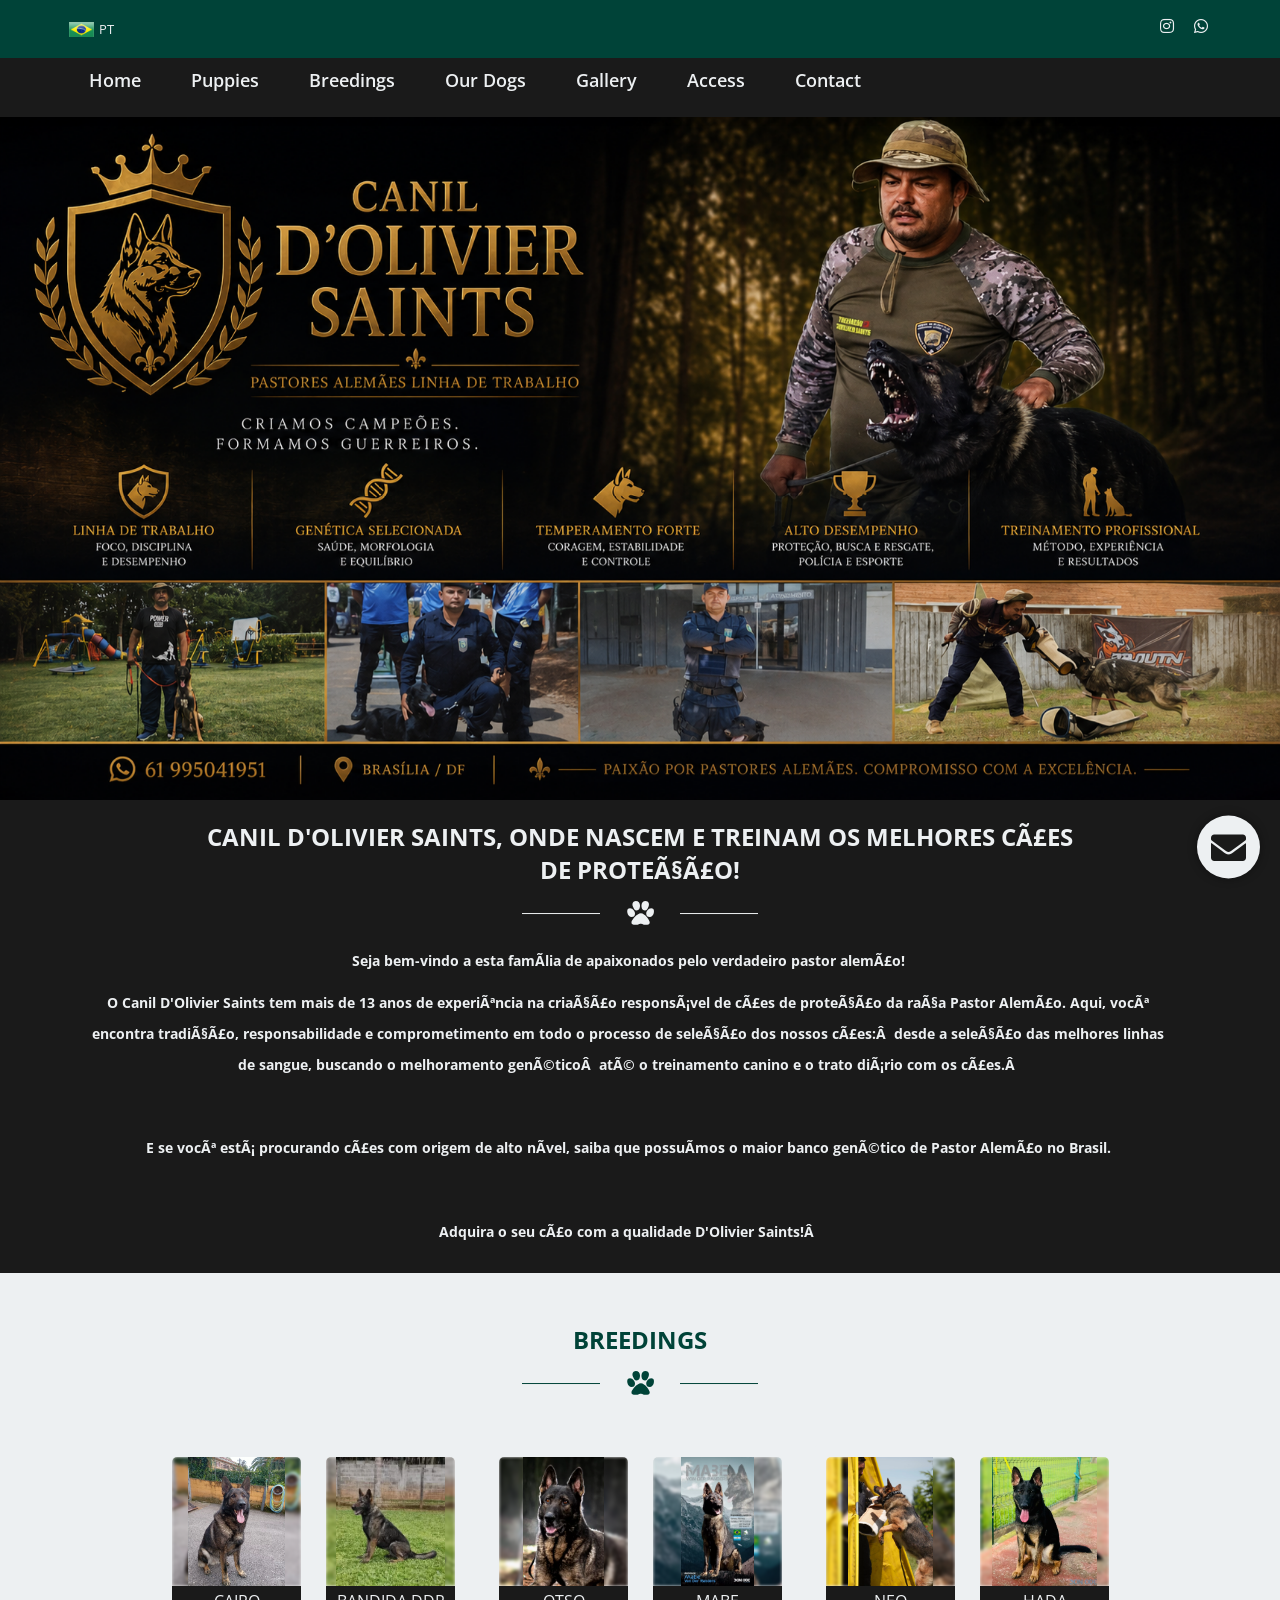
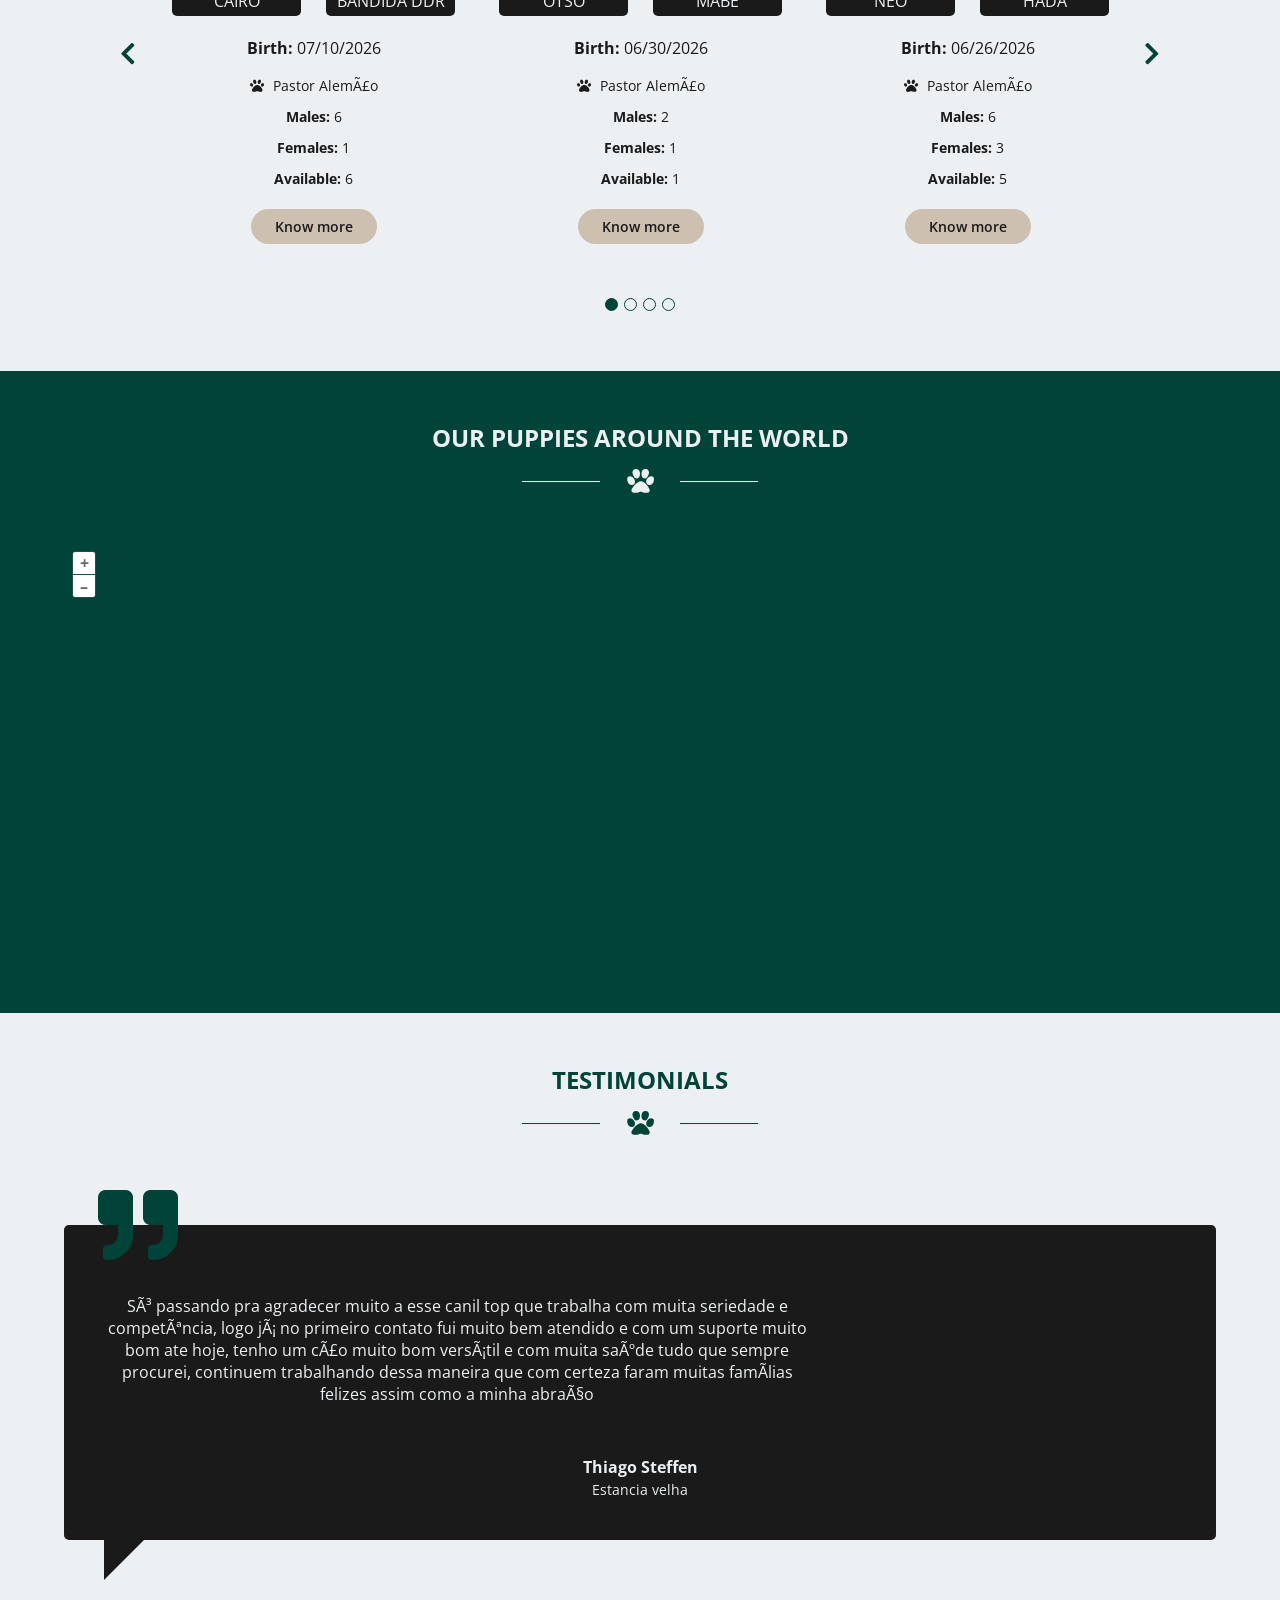
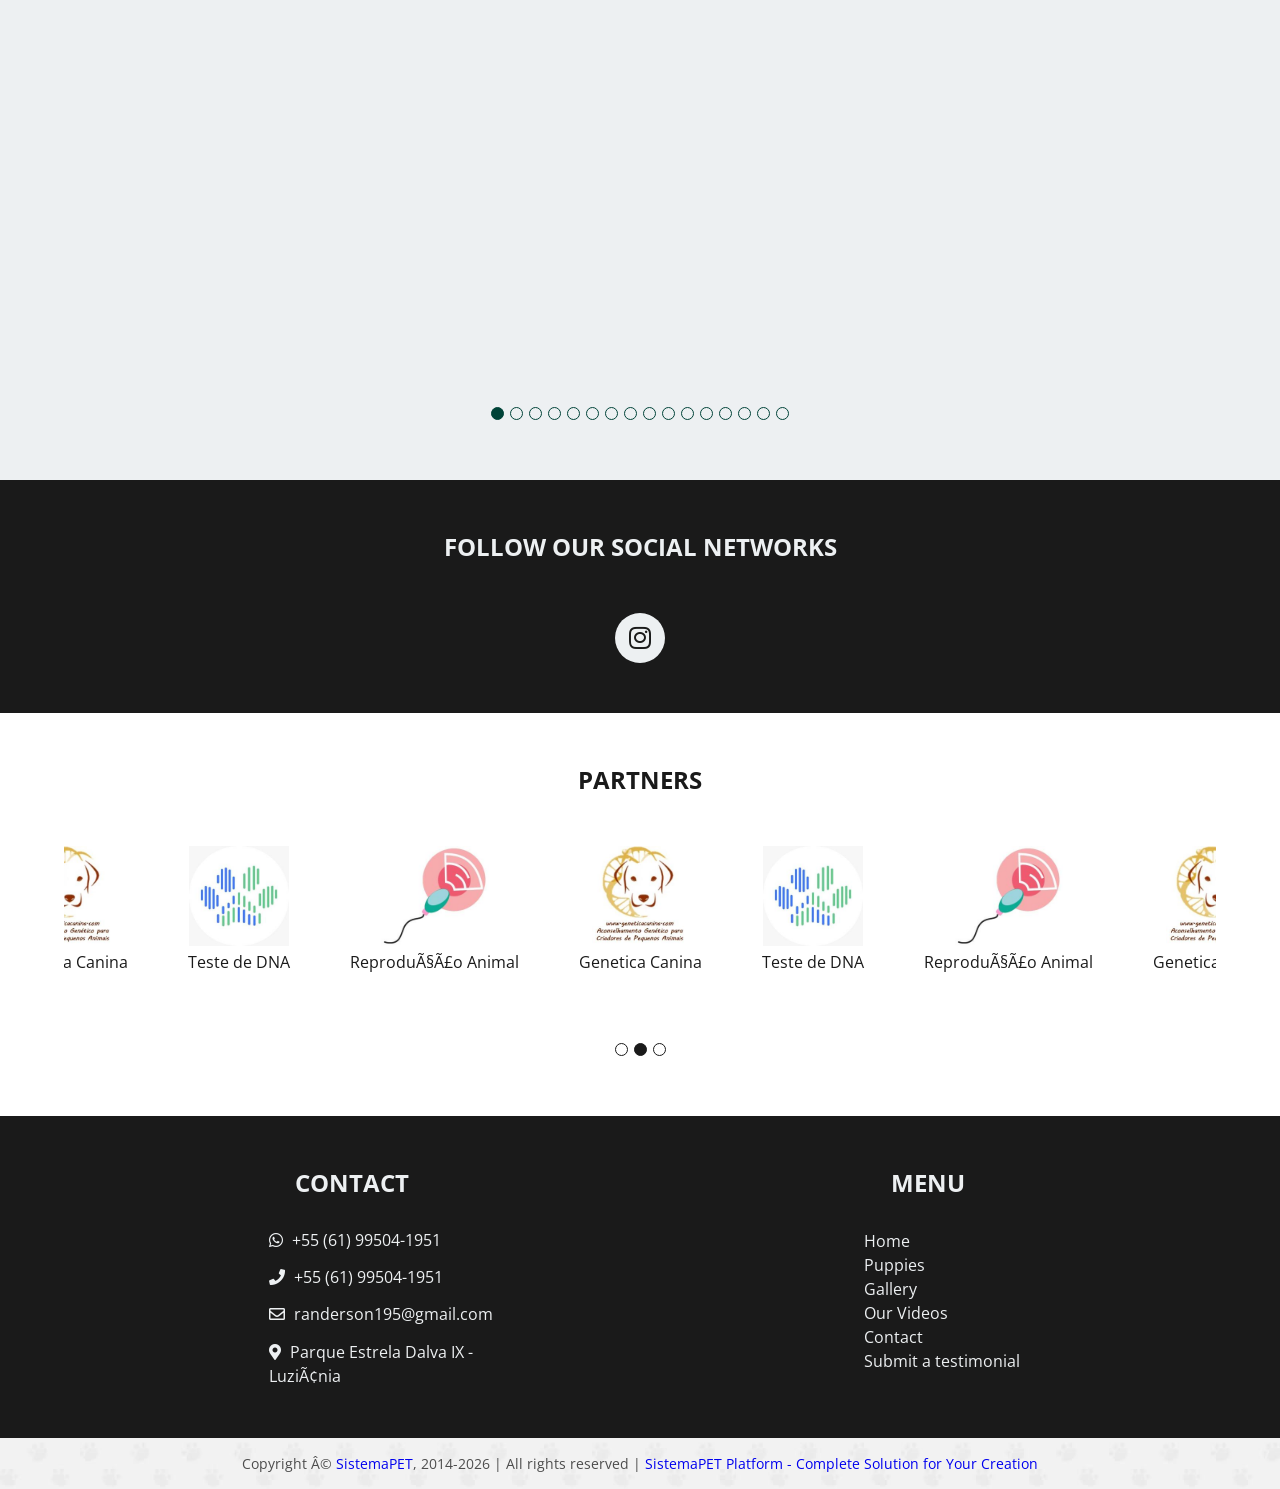
==== commit 53201e91: "Add files via upload" ====
--- a/index.html
+++ b/index.html
@@ -23,7 +23,7 @@
 src="https://www.facebook.com/tr?id=1483537365658900&ev=PageView&noscript=1"
 /></noscript>
 <!-- End Meta Pixel Code -->
-        <title>D'Olivier Saints Cães de Função - Carlos Capilar</title>
+        <title>D'Olivier Saints Cães de Função</title>
 
     <meta http-equiv="Content-Type" content="text/html; charset=utf-8">
 
@@ -38,26 +38,26 @@
     <meta name="author" content="SistemaPET">
 
     
-    <meta name="title" content="D'Olivier Saints Cães de Função - Carlos Capilar">
+    <meta name="title" content="D'Olivier Saints Cães de Função">
     <meta name="description" content="Conheça o Canil D'Olivier Saints, onde nascem os melhores cães de proteção! Especialista em criação de Pastor Alemão e adestramento.">
     <meta name="keywords" content="Canil D'Olivier Saints - Pastor Alemão e Cães de Proteção">
 
     
     <meta property="og:type" content="website">
-    <meta property="og:title" content="D'Olivier Saints Cães de Função - Carlos Capilar">
+    <meta property="og:title" content="D'Olivier Saints Cães de Função">
     <meta property="og:description" content="Conheça o Canil D'Olivier Saints, onde nascem os melhores cães de proteção! Especialista em criação de Pastor Alemão e adestramento.">
     <meta property="og:site_name" content="D'Olivier Saints Cães de Função - Carlos Capilar">
-    <meta property="og:image" content="https://alesanto1.github.io/canil-saints/images/capa_1055_3991.png">
-    <meta property="og:url" content="https://alesanto1.github.io/canil-saints/">
+    <meta property="og:image" content="https://alesanto1.github.io/canil-olivier-saints/images/capa_1055_3991.png">
+    <meta property="og:url" content="https://alesanto1.github.io/canil-olivier-saints/">
     
     
     <meta name="twitter:card" content="summary_large_image">
     <meta property="twitter:title" content="D'Olivier Saints Cães de Função - Carlos Capilar">
     <meta property="twitter:description" content="Conheça o Canil D'Olivier Saints, onde nascem os melhores cães de proteção! Especialista em criação de Pastor Alemão e adestramento.">    
-<meta property="twitter:image" content="https://alesanto1.github.io/canil-saints/images/capa_1055_3991.png">
-<meta property="twitter:url" content="https://alesanto1.github.io/canil-saints/">
-
-<link rel="canonical" href="https://alesanto1.github.io/canil-saints/">
+<meta property="twitter:image" content="https://alesanto1.github.io/canil-olivier-saints/images/capa_1055_3991.png">
+<meta property="twitter:url" content="https://alesanto1.github.io/canil-olivier-saints/">
+
+<link rel="canonical" href="https://alesanto1.github.io/canil-olivier-saints/">
 
 <meta property="og:locale" content="pt_BR">
 
@@ -71,16 +71,16 @@
   "@context":"https://schema.org",
   "@type":"AnimalShelter",
   "name":"Canil D'Olivier Saints",
-  "url":"https://alesanto1.github.io/canil-saints/",
-  "logo":"https://alesanto1.github.io/canil-saints/images/logo_1055.png",
-  "image":"https://alesanto1.github.io/canil-saints/images/capa_1055_3991.png",
+  "url":"https://alesanto1.github.io/canil-olivier-saints/",
+  "logo":"https://alesanto1.github.io/canil-olivier-saints/images/logo_1055.png",
+  "image":"https://alesanto1.github.io/canil-olivier-saints/images/capa_1055_3991.png",
   "description":"Conheça o Canil D'Olivier Saints, especialista em criação de Pastor Alemão e cães de proteção.",
   "address":{
     "@type":"PostalAddress",
     "addressCountry":"BR"
   },
   "sameAs":[
-    "https://www.instagram.com/canil_don_ode/"
+    "https://www.instagram.com/canil_olivier_saints?igsh=c2w4bXVobDJqZGt0"
   ]
 }
 </script>
@@ -223,17 +223,14 @@
                                  <span class="title-up">pt</span>                             </button>
                                                                                                         </div>
                                     <div class="icons scale">
-                                                                                                            <a class="" href="https://www.instagram.com/canil_don_ode/" title="Instagram" target="_blank"><i class="fab fa-instagram"></i></a>
+                                                                                                            <a class="" href="https://www.instagram.com/canil_olivier_saints?igsh=c2w4bXVobDJqZGt0" title="Instagram" target="_blank"><i class="fab fa-instagram"></i></a>
                                                                                                                                     
                 
-                                    <a href="whatsapp://send?text=https%3A%2F%2Fcanildonode.com.br%2F" title="Compartilhar via WhatsApp" target="_blank"><i class="fab fa-whatsapp"></i></a>
+                                    <a href="https://wa.me/5561995041951" title="WhatsApp" target="_blank"><i class="fab fa-whatsapp"></i></a>
                             </div>
         </div>
     </div>
     <div class="header-down container flex j-between">
-        <a class="scale" href="/" title="Home">
-            <img class="logo" src="images/logo_1055.png" alt="D'Olivier Saints Cães de Função - Carlos Capilar" style="max-height: 80px">
-        </a>
         <button class="toggle-menu"><i class="icon fas fa-bars"></i><span style="margin-left: 5px;">Menu</span></button>
                     <ul class="menu-principal flex">
                 
@@ -901,7 +898,7 @@
             <div class="container">
                 <h2 class="title-one  title-up">Follow our social networks</h2>
                 <div class="inner-content flex j-center">
-                                                                            <a href="https://www.instagram.com/canil_don_ode/" class="scale flex j-center a-center" title="Instagram" target="_blank"><i class="fab fa-instagram"></i></a>
+                                                                            <a href="https://www.instagram.com/canil_olivier_saints?igsh=c2w4bXVobDJqZGt0" class="scale flex j-center a-center" title="Instagram" target="_blank"><i class="fab fa-instagram"></i></a>
                                                                                                                                         </div>
             </div>
         </div>
@@ -1061,8 +1058,8 @@
                 <ul>
                                                                                                             <li class="scale"><a href="https://wa.me/5561995041951" title="Whatsapp" target="_blank"><i class="fab fa-whatsapp"></i> +55 (61) 99504-1951</a></li>
                                                                                                                             <li class="scale" style="margin-bottom: 15px"><a href="tel:5561995041951" title="Telefone"><i class="fas fa-phone"></i> +55 (61) 99504-1951</a></li>
-                                                                                                                    <li class="scale"><a href="/cdn-cgi/l/email-protection#6e0d0f1c02011d2e0d0f0007020a0100010a0b400d0103400c1c" title="Email" style="word-wrap: break-word"><i class="far fa-envelope"></i> <span class="__cf_email__" data-cfemail="e98a889b85869aa98a888780858d8687868d8cc78a8684c78b9b">[email protected]</span></a></li>
-                                                            <li><p><i class="fas fa-map-marker-alt"></i> Nova Prata - RS</p></li>
+                                                                                                                    <li class="scale"><a href="/cdn-cgi/l/email-protection#e99b88878d8c9b9a8687d8d0dca98e84888085c78a8684" title="Email" style="word-wrap: break-word"><i class="far fa-envelope"></i> <span class="__cf_email__" data-cfemail="e99b88878d8c9b9a8687d8d0dca98e84888085c78a8684">[email protected]</span></a></li>
+                                                            <li><p><i class="fas fa-map-marker-alt"></i> Parque Estrela Dalva IX - Luziânia</p></li>
                     
                                     </ul>
             </div>
